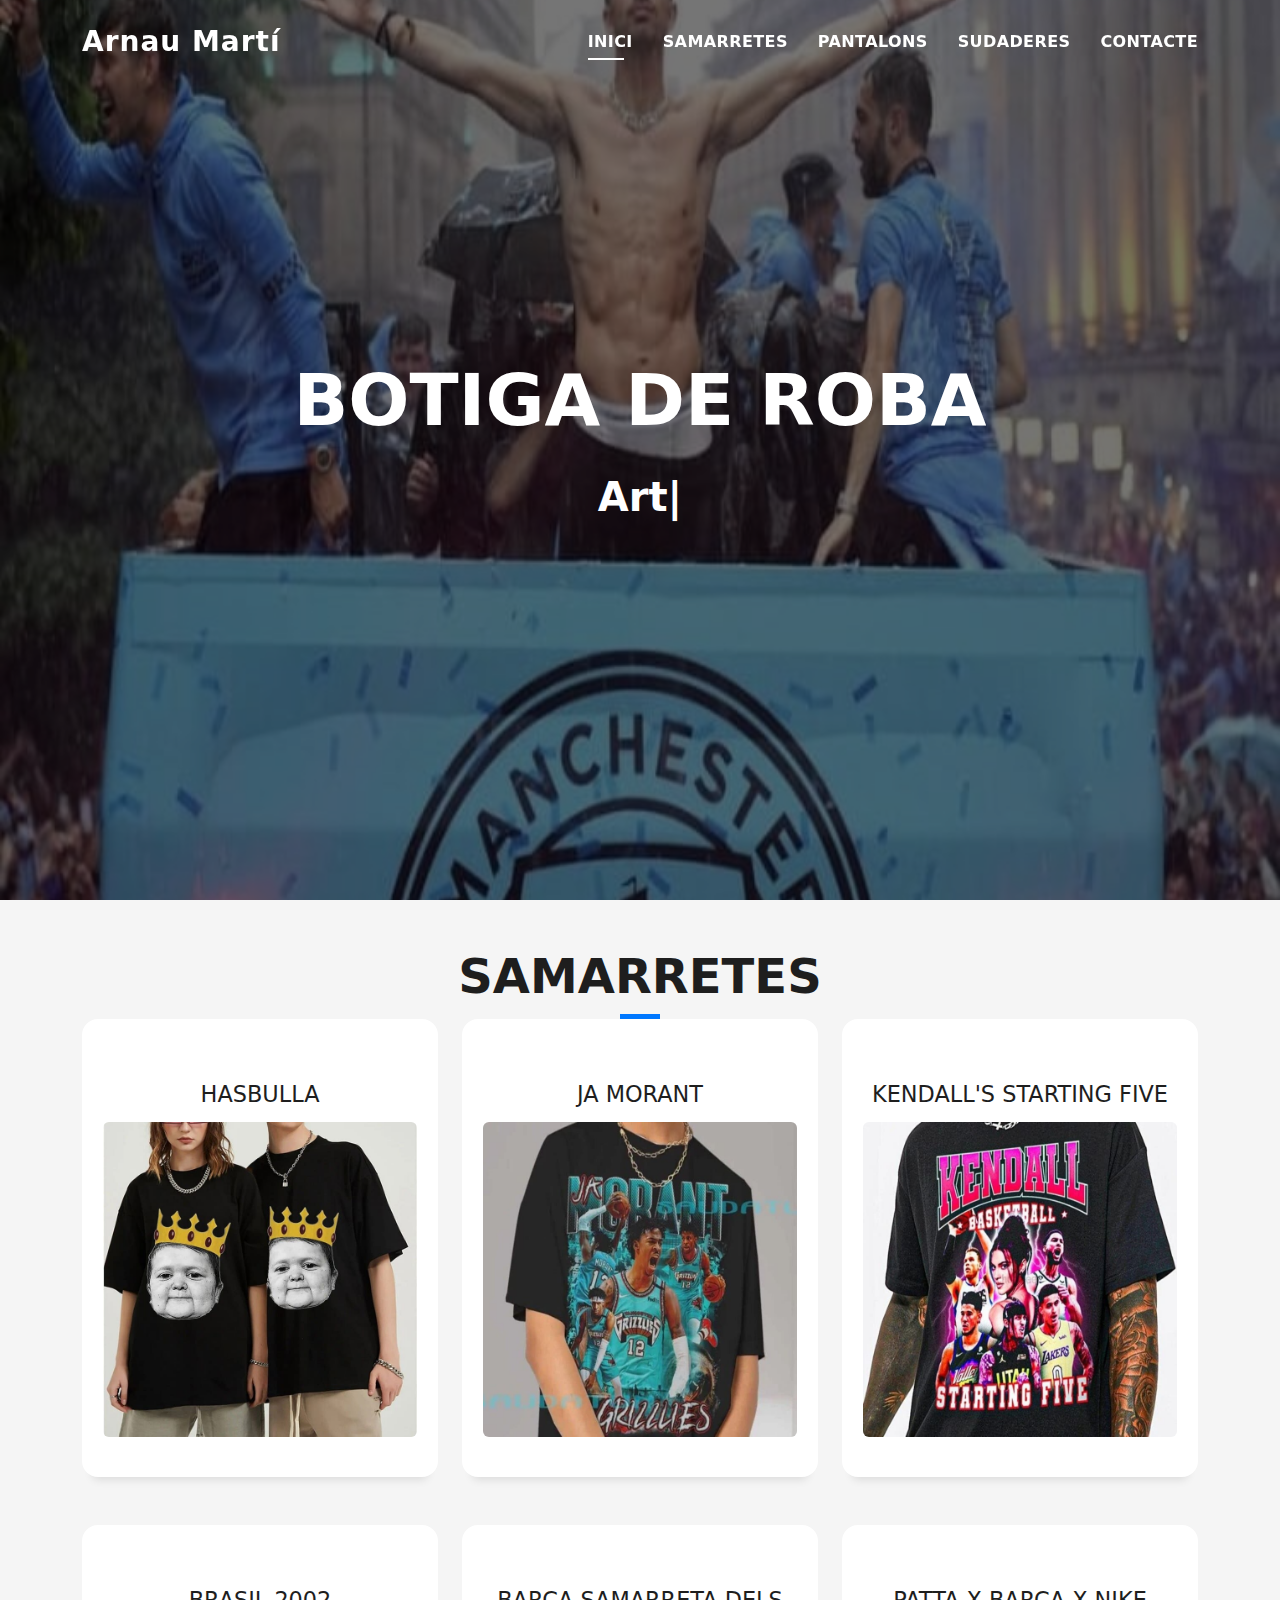
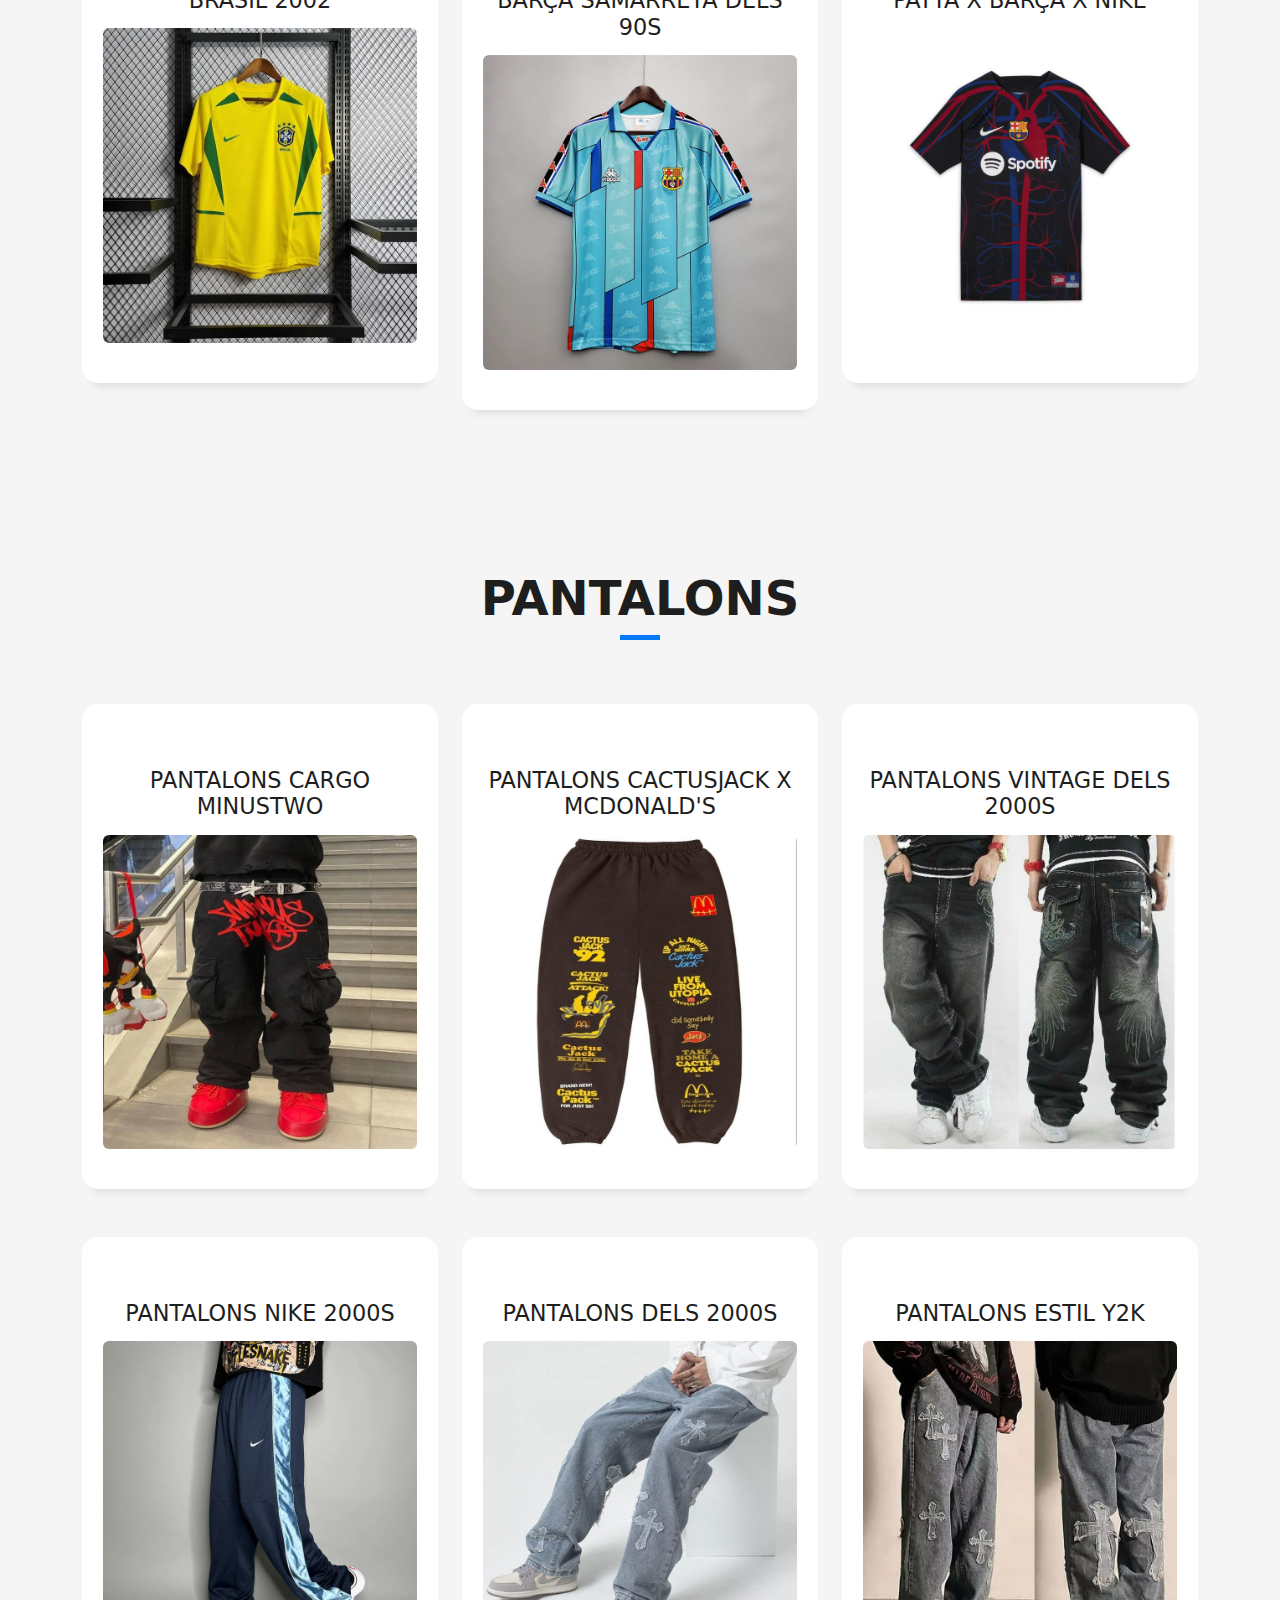
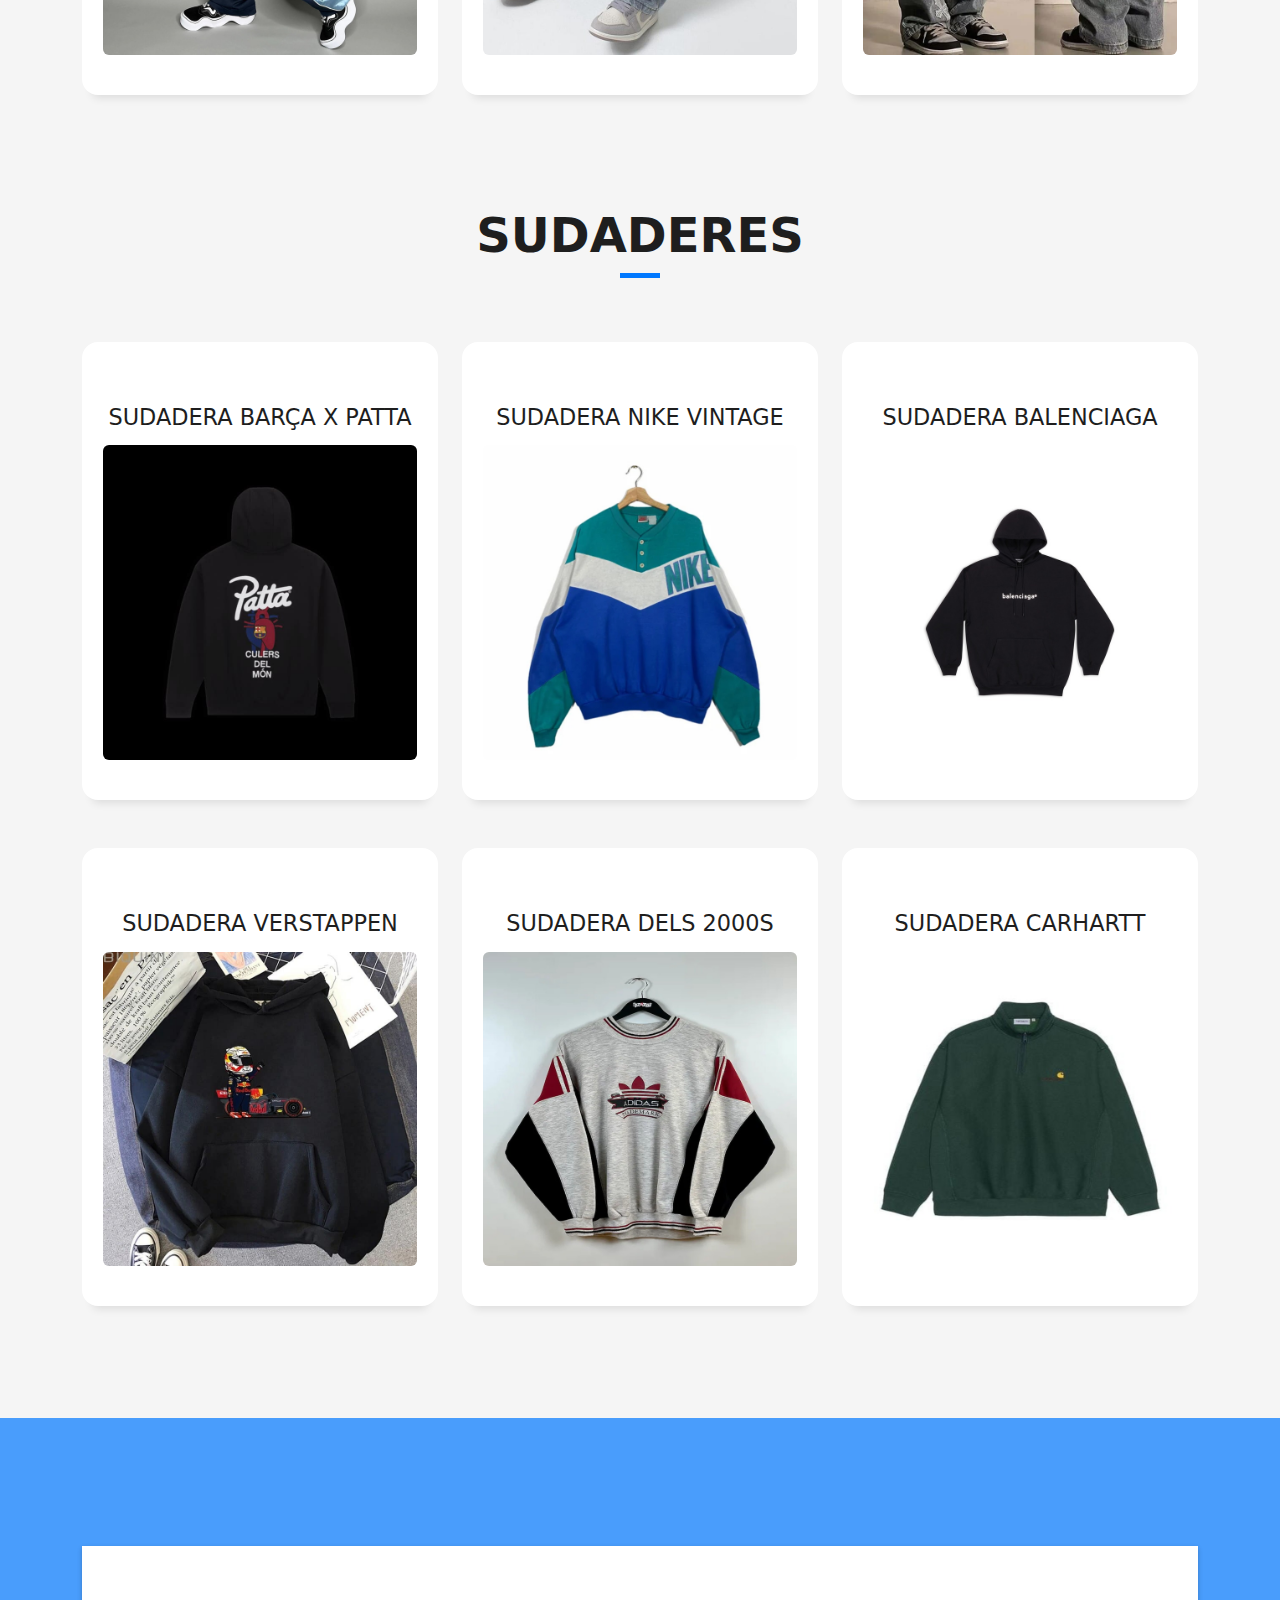
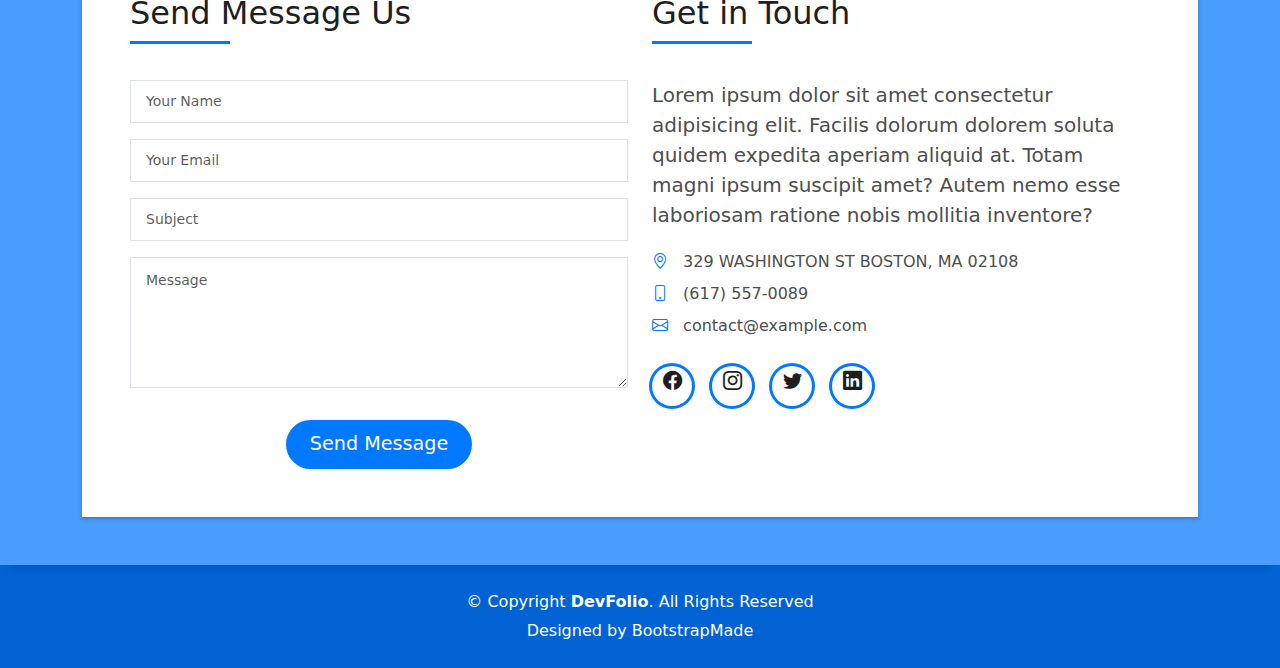
==== index.html @ 93b547cc "pujada_plantilla" ====
<!DOCTYPE html>
<html lang="ca">

<head>
  <meta charset="utf-8">
  <meta content="width=device-width, initial-scale=1.0" name="viewport">

  <title>DevFolio Bootstrap Portfolio Template - Index</title>
  <meta content="" name="description">
  <meta content="" name="keywords">

  <!-- Favicons -->
  <link href="assets/img/favicon.png" rel="icon">
  <link href="assets/img/apple-touch-icon.png" rel="apple-touch-icon">

  <!-- Vendor CSS Files -->
  <link href="assets/vendor/bootstrap/css/bootstrap.min.css" rel="stylesheet">
  <link href="assets/vendor/bootstrap-icons/bootstrap-icons.css" rel="stylesheet">
  <link href="assets/vendor/glightbox/css/glightbox.min.css" rel="stylesheet">
  <link href="assets/vendor/swiper/swiper-bundle.min.css" rel="stylesheet">

  <!-- Template Main CSS File -->
  <link href="assets/css/style.css" rel="stylesheet">

  <!-- =======================================================
  * Template Name: DevFolio
  * Updated: Sep 18 2023 with Bootstrap v5.3.2
  * Template URL: https://bootstrapmade.com/devfolio-bootstrap-portfolio-html-template/
  * Author: BootstrapMade.com
  * License: https://bootstrapmade.com/license/
  ======================================================== -->
</head>

<body>

  <!-- ======= Header ======= -->
  <header id="header" class="fixed-top">
    <div class="container d-flex align-items-center justify-content-between">

      <h1 class="logo"><a href="index.html">Arnau Martí</a></h1>
      <!-- Uncomment below if you prefer to use an image logo -->
      <!-- <a href="index.html" class="logo"><img src="assets/img/logo.png" alt="" class="img-fluid"></a>-->

      <nav id="navbar" class="navbar">
        <ul>
          <li><a class="nav-link scrollto active" href="#hero">Inici</a></li>
          <li><a class="nav-link scrollto" href="#about">Samarretes</a></li>
          <li><a class="nav-link scrollto" href="#services">Pantalons</a></li>
          <li><a class="nav-link scrollto " href="#work">Sudaderes</a></li>
          <!-- <li class="dropdown"><a href="#"><span>Drop Down</span> <i class="bi bi-chevron-down"></i></a>
            <ul>
              <li><a href="#">Drop Down 1</a></li>
              <li class="dropdown"><a href="#"><span>Deep Drop Down</span> <i class="bi bi-chevron-right"></i></a>
                <ul>
                  <li><a href="#">Deep Drop Down 1</a></li>
                  <li><a href="#">Deep Drop Down 2</a></li>
                  <li><a href="#">Deep Drop Down 3</a></li>
                  <li><a href="#">Deep Drop Down 4</a></li>
                  <li><a href="#">Deep Drop Down 5</a></li>
                </ul>
              </li>
              <li><a href="#">Drop Down 2</a></li>
              <li><a href="#">Drop Down 3</a></li>
              <li><a href="#">Drop Down 4</a></li>
            </ul>
          </li> -->
          <li><a class="nav-link scrollto" href="#contact">Contacte</a></li>
        </ul>
        <i class="bi bi-list mobile-nav-toggle"></i>
      </nav><!-- .navbar -->

    </div>
  </header><!-- End Header -->

  <!-- ======= Hero Section ======= -->
  <div id="hero" class="hero route bg-image" style="background-image: url(assets/img/grealish.jpg)">
    <div class="overlay-itro"></div>
    <div class="hero-content display-table">
      <div class="table-cell">
        <div class="container">
          <!--<p class="display-6 color-d">Hello, world!</p>-->
          <h1 class="hero-title mb-4">BOTIGA DE ROBA</h1>
          <p class="hero-subtitle"><span class="typed" data-typed-items="Art, Flow, Streetwear"></span></p>
          <!-- <p class="pt-3"><a class="btn btn-primary btn js-scroll px-4" href="#about" role="button">Learn More</a></p> -->
        </div>
      </div>
    </div>
  </div><!-- End Hero Section -->

  <main id="main">

    <!-- ======= About Section ======= -->
    <section id="about" class="services-mf pt-5 route">
      <div class="container">
        <div class="row">
          <div class="col-sm-12">
            <div class="title-box text-center">
              <h3 class="title-a">
                Samarretes
              </h3>
              <div class="line-mf"></div>
              <!-- <div class="about-img">
                        <img src="assets/img/grealish.jpg" class="img-fluid rounded b-shadow-a" alt="">
                      </div> -->
              <!-- </div>
                    <div class="col-sm-6 col-md-7">
                      <div class="about-info">
                        <p><span class="title-s">Name: </span> <span>Morgan Freeman</span></p>
                        <p><span class="title-s">Profile: </span> <span>full stack developer</span></p>
                        <p><span class="title-s">Email: </span> <span>contact@example.com</span></p>
                        <p><span class="title-s">Phone: </span> <span>(617) 557-0089</span></p>
                      </div>
                    </div>
                  </div> -->
              <!-- <div class="skill-mf">
                    <p class="title-s">Skill</p>
                    <span>HTML</span> <span class="pull-right">85%</span>
                    <div class="progress">
                      <div class="progress-bar" role="progressbar" style="width: 85%;" aria-valuenow="85"
                        aria-valuemin="0" aria-valuemax="100"></div>
                    </div>
                    <span>CSS3</span> <span class="pull-right">75%</span>
                    <div class="progress">
                      <div class="progress-bar" role="progressbar" style="width: 75%" aria-valuenow="75"
                        aria-valuemin="0" aria-valuemax="100"></div>
                    </div>
                    <span>PHP</span> <span class="pull-right">50%</span>
                    <div class="progress">
                      <div class="progress-bar" role="progressbar" style="width: 50%" aria-valuenow="50"
                        aria-valuemin="0" aria-valuemax="100"></div>
                    </div>
                    <span>JAVASCRIPT</span> <span class="pull-right">90%</span>
                    <div class="progress">
                      <div class="progress-bar" role="progressbar" style="width: 90%" aria-valuenow="90"
                        aria-valuemin="0" aria-valuemax="100"></div>
                    </div>
                  </div>
                </div> -->
              <div class="row">
                <div class="col-md-4">
                  <div class="service-box">
                    <div class="service-ico">
                    </div>
                    <div class="service-content">
                      <h2 class="s-title">Hasbulla</h2>
                      <img src="assets/img/hasbullaking.jpg" class="img-fluid rounded b-shadow-a" alt="">
                    </div>
                  </div>
                </div>


                <div class="col-md-4">
                  <div class="service-box">
                    <div class="service-ico">
                    </div>
                    <div class="service-content">
                      <h2 class="s-title">Ja Morant</h2>
                      <img src="assets/img/morantstreetwear.jpg" class="img-fluid rounded b-shadow-a" alt="">
                    </div>
                  </div>
                </div>

                <div class="col-md-4">
                  <div class="service-box">
                    <div class="service-ico">
                    </div>
                    <div class="service-content">
                      <h2 class="s-title">Kendall's Starting Five</h2>
                      <img src="assets/img/stratingfive.jpeg" class="img-fluid rounded b-shadow-a" alt="">
                    </div>
                  </div>
                </div>

                <div class="col-md-4">
                  <div class="service-box">
                    <div class="service-ico">
                    </div>
                    <div class="service-content">
                      <h2 class="s-title">Brasil 2002</h2>
                      <img src="assets/img/brasil.jpg" class="img-fluid rounded b-shadow-a" alt="">
                    </div>
                  </div>
                </div>

                <div class="col-md-4">
                  <div class="service-box">
                    <div class="service-ico">
                    </div>
                    <div class="service-content">
                      <h2 class="s-title">Barça samarreta dels 90s</h2>
                      <img src="assets/img/barça_visitant.jpg" class="img-fluid rounded b-shadow-a" alt="">
                    </div>
                  </div>
                </div>

                <div class="col-md-4">
                  <div class="service-box">
                    <div class="service-ico">
                    </div>
                    <div class="service-content">
                      <h2 class="s-title">Patta x Barça x Nike</h2>
                      <img src="assets/img/barça_x_patta.jpg" class="img-fluid rounded b-shadow-a" alt="">
                    </div>
                  </div>
                </div>

              </div>
            </div>
          </div>
        </div>
      </div>
    </section><!-- End About Section -->

    <!-- ======= Services Section ======= -->
    <section id="services" class="services-mf pt-5 route">
      <div class="container">
        <div class="row">
          <div class="col-sm-12">
            <div class="title-box text-center">
              <h3 class="title-a">
                Pantalons
              </h3>
              <div class="line-mf"></div>
            </div>
          </div>
        </div>
        <div class="row">
          <div class="col-md-4">
            <div class="service-box">
              <div class="service-ico">
              </div>
              <div class="service-content">
                <h2 class="s-title">Pantalons Cargo MinusTwo</h2>
                <img src="assets/img/minustwovermells.jpg" class="img-fluid rounded b-shadow-a" alt="">
              </div>
            </div>
          </div>
          <div class="col-md-4">
            <div class="service-box">
              <div class="service-ico">
              </div>
              <div class="service-content">
                <h2 class="s-title">Pantalons CactusJack x McDonald's</h2>
                <img src="assets/img/pantscactusjack.jpg" class="img-fluid rounded b-shadow-a" alt="">
              </div>
            </div>
          </div>
          <div class="col-md-4">
            <div class="service-box">
              <div class="service-ico">
              </div>
              <div class="service-content">
                <h2 class="s-title">Pantalons Vintage dels 2000s</h2>
                <img src="assets/img/eminem_pantalons.jpg" class="img-fluid rounded b-shadow-a" alt="">
              </div>
            </div>
          </div>
          <div class="col-md-4">
            <div class="service-box">
              <div class="service-ico">
              </div>
              <div class="service-content">
                <h2 class="s-title">Pantalons Nike 2000s</h2>
                <img src="assets/img/nike_vintage.jpg" class="img-fluid rounded b-shadow-a" alt="">
              </div>
            </div>
          </div>
          <div class="col-md-4">
            <div class="service-box">
              <div class="service-ico">
              </div>
              <div class="service-content">
                <h2 class="s-title">Pantalons dels 2000s</h2>
                <img src="assets/img/50centpants.jpg" class="img-fluid rounded b-shadow-a" alt="">
              </div>
            </div>
          </div>
          <div class="col-md-4">
            <div class="service-box">
              <div class="service-ico">
              </div>
              <div class="service-content">
                <h2 class="s-title">Pantalons estil y2k</h2>
                <img src="assets/img/PantalonesY2K.jpg" class="img-fluid rounded b-shadow-a" alt="">
              </div>
            </div>
          </div>
        </div>
      </div>
    </section><!-- End Services Section -->

    <!-- ======= Counter Section ======= -->
    <!-- <div class="section-counter paralax-mf bg-image" style="background-image: url(assets/img/counters-bg.jpg)">
      <div class="overlay-mf"></div>
      <div class="container position-relative">
        <div class="row">
          <div class="col-sm-3 col-lg-3">
            <div class="counter-box counter-box pt-4 pt-md-0">
              <div class="counter-ico">
                <span class="ico-circle"><i class="bi bi-check"></i></span>
              </div>
              <div class="counter-num">
                <p data-purecounter-start="0" data-purecounter-end="450" data-purecounter-duration="1"
                  class="counter purecounter"></p>
                <span class="counter-text">WORKS COMPLETED</span>
              </div>
            </div>
          </div>
          <div class="col-sm-3 col-lg-3">
            <div class="counter-box pt-4 pt-md-0">
              <div class="counter-ico">
                <span class="ico-circle"><i class="bi bi-journal-richtext"></i></span>
              </div>
              <div class="counter-num">
                <p data-purecounter-start="0" data-purecounter-end="25" data-purecounter-duration="1"
                  class="counter purecounter"></p>
                <span class="counter-text">YEARS OF EXPERIENCE</span>
              </div>
            </div>
          </div>
          <div class="col-sm-3 col-lg-3">
            <div class="counter-box pt-4 pt-md-0">
              <div class="counter-ico">
                <span class="ico-circle"><i class="bi bi-people"></i></span>
              </div>
              <div class="counter-num">
                <p data-purecounter-start="0" data-purecounter-end="550" data-purecounter-duration="1"
                  class="counter purecounter"></p>
                <span class="counter-text">TOTAL CLIENTS</span>
              </div>
            </div>
          </div>
          <div class="col-sm-3 col-lg-3">
            <div class="counter-box pt-4 pt-md-0">
              <div class="counter-ico">
                <span class="ico-circle"><i class="bi bi-award"></i></span>
              </div>
              <div class="counter-num">
                <p data-purecounter-start="0" data-purecounter-end="48" data-purecounter-duration="1"
                  class="counter purecounter"></p>
                <span class="counter-text">AWARD WON</span>
              </div>
            </div>
          </div>
        </div>
      </div>
    </div> End Counter Section -->

    <!-- ======= Portfolio Section ======= -->
    <section id="work" class="portfolio-mf sect-pt4 route">
      <div class="container">
        <div class="row">
          <div class="col-sm-12">
            <div class="title-box text-center">
              <h3 class="title-a">
                Sudaderes
              </h3>
              <div class="line-mf"></div>
            </div>
          </div>
        </div>
        <div class="row">
          <div class="col-md-4">
            <div class="service-box">
              <div class="service-ico">
              </div>
              <div class="service-content">
                <h2 class="s-title">Sudadera Barça x Patta</h2>
                <img src="assets/img/barça_Xpatta.jpg" class="img-fluid rounded b-shadow-a" alt="">
              </div>
            </div>
          </div>
          <div class="col-md-4">
            <div class="service-box">
              <div class="service-ico">
              </div>
              <div class="service-content">
                <h2 class="s-title">Sudadera Nike Vintage</h2>
                <img src="assets/img/sudaera_nike_vintage.jpg" class="img-fluid rounded b-shadow-a" alt="">
              </div>
            </div>
          </div>
          <div class="col-md-4">
            <div class="service-box">
              <div class="service-ico">
              </div>
              <div class="service-content">
                <h2 class="s-title">Sudadera Balenciaga</h2>
                <img src="assets/img/sudadera_balenciaga.jpg.jpg" class="img-fluid rounded b-shadow-a" alt="">
              </div>
            </div>
          </div>
          <div class="col-md-4">
            <div class="service-box">
              <div class="service-ico">
              </div>
              <div class="service-content">
                <h2 class="s-title">Sudadera Verstappen</h2>
                <img src="assets/img/Sudadera_Verstappen.jpg" class="img-fluid rounded b-shadow-a" alt="">
              </div>
            </div>
          </div>
          <div class="col-md-4">
            <div class="service-box">
              <div class="service-ico">
              </div>
              <div class="service-content">
                <h2 class="s-title">Sudadera dels 2000s</h2>
                <img src="assets/img/sudaera_vintage.jpg" class="img-fluid rounded b-shadow-a" alt="">
              </div>
            </div>
          </div>
          <div class="col-md-4">
            <div class="service-box">
              <div class="service-ico">
              </div>
              <div class="service-content">
                <h2 class="s-title">Sudadera Carhartt</h2>
                <img src="assets/img/sudadera_carhartt.jpg" class="img-fluid rounded b-shadow-a" alt="">
              </div>
            </div>
          </div>
        </div>
      </div>
    </section><!-- End Portfolio Section -->

    <!-- ======= Testimonials Section ======= -->
    <!-- <div class="testimonials paralax-mf bg-image" style="background-image: url(assets/img/grealish.jpg)">
      <div class="overlay-mf"></div>
      <div class="container">
        <div class="row">
          <div class="col-md-12">
            <div class="testimonials-slider swiper" data-aos="fade-up" data-aos-delay="100">
              <div class="swiper-wrapper">

                <div class="swiper-slide">
                  <div class="testimonial-box">
                    <div class="author-test">
                      <img src="assets/img/testimonial-2.jpg" alt="" class="rounded-circle b-shadow-a">
                      <span class="author">Xavi Alonso</span>
                    </div>
                    <div class="content-test">
                      <p class="description lead">
                        Curabitur arcu erat, accumsan id imperdiet et, porttitor at sem. Lorem ipsum dolor sit amet,
                        consectetur adipiscing elit.
                      </p>
                    </div>
                  </div>
                </div> End testimonial item -->

                <!-- <div class="swiper-slide">
                  <div class="testimonial-box">
                    <div class="author-test">
                      <img src="assets/img/testimonial-4.jpg" alt="" class="rounded-circle b-shadow-a">
                      <span class="author">Marta Socrate</span>
                    </div>
                    <div class="content-test">
                      <p class="description lead">
                        Curabitur arcu erat, accumsan id imperdiet et, porttitor at sem. Lorem ipsum dolor sit amet,
                        consectetur adipiscing elit.
                      </p>
                    </div>
                  </div>
                </div> --> <!-- End testimonial item -->
<!--               </div>
              <div class="swiper-pagination"></div>
            </div> -->

            <!-- <div id="testimonial-mf" class="owl-carousel owl-theme">
          
        </div> -->
          <!-- </div>
        </div>
      </div>
    </div> -->  <!-- End Testimonials Section -->

    <!-- ======= Blog Section ======= -->
    <!-- <section id="blog" class="blog-mf sect-pt4 route">
      <div class="container">
        <div class="row">
          <div class="col-sm-12">
            <div class="title-box text-center">
              <h3 class="title-a">
                Blog
              </h3>
              <p class="subtitle-a">
                Lorem ipsum, dolor sit amet consectetur adipisicing elit.
              </p>
              <div class="line-mf"></div>
            </div>
          </div>
        </div>
        <div class="row">
          <div class="col-md-4">
            <div class="card card-blog">
              <div class="card-img">
                <a href="blog-single.html"><img src="assets/img/post-1.jpg" alt="" class="img-fluid"></a>
              </div>
              <div class="card-body">
                <div class="card-category-box">
                  <div class="card-category">
                    <h6 class="category">Travel</h6>
                  </div>
                </div>
                <h3 class="card-title"><a href="blog-single.html">See more ideas about Travel</a></h3>
                <p class="card-description">
                  Proin eget tortor risus. Pellentesque in ipsum id orci porta dapibus. Praesent sapien massa, convallis
                  a pellentesque nec,
                  egestas non nisi.
                </p>
              </div>
              <div class="card-footer">
                <div class="post-author">
                  <a href="#">
                    <img src="assets/img/testimonial-2.jpg" alt="" class="avatar rounded-circle">
                    <span class="author">Morgan Freeman</span>
                  </a>
                </div>
                <div class="post-date">
                  <span class="bi bi-clock"></span> 10 min
                </div>
              </div>
            </div>
          </div>
          <div class="col-md-4">
            <div class="card card-blog">
              <div class="card-img">
                <a href="blog-single.html"><img src="assets/img/post-2.jpg" alt="" class="img-fluid"></a>
              </div>
              <div class="card-body">
                <div class="card-category-box">
                  <div class="card-category">
                    <h6 class="category">Web Design</h6>
                  </div>
                </div>
                <h3 class="card-title"><a href="blog-single.html">See more ideas about Travel</a></h3>
                <p class="card-description">
                  Proin eget tortor risus. Pellentesque in ipsum id orci porta dapibus. Praesent sapien massa, convallis
                  a pellentesque nec,
                  egestas non nisi.
                </p>
              </div>
              <div class="card-footer">
                <div class="post-author">
                  <a href="#">
                    <img src="assets/img/testimonial-2.jpg" alt="" class="avatar rounded-circle">
                    <span class="author">Morgan Freeman</span>
                  </a>
                </div>
                <div class="post-date">
                  <span class="bi bi-clock"></span> 10 min
                </div>
              </div>
            </div>
          </div>
          <div class="col-md-4">
            <div class="card card-blog">
              <div class="card-img">
                <a href="blog-single.html"><img src="assets/img/post-3.jpg" alt="" class="img-fluid"></a>
              </div>
              <div class="card-body">
                <div class="card-category-box">
                  <div class="card-category">
                    <h6 class="category">Web Design</h6>
                  </div>
                </div>
                <h3 class="card-title"><a href="blog-single.html">See more ideas about Travel</a></h3>
                <p class="card-description">
                  Proin eget tortor risus. Pellentesque in ipsum id orci porta dapibus. Praesent sapien massa, convallis
                  a pellentesque nec,
                  egestas non nisi.
                </p>
              </div>
              <div class="card-footer">
                <div class="post-author">
                  <a href="#">
                    <img src="assets/img/testimonial-2.jpg" alt="" class="avatar rounded-circle">
                    <span class="author">Morgan Freeman</span>
                  </a>
                </div>
                <div class="post-date">
                  <span class="bi bi-clock"></span> 10 min
                </div>
              </div>
            </div>
          </div>
        </div>
      </div>
    </section> --> <!-- End Blog Section -->

    <!-- ======= Contact Section ======= -->
    <section id="contact" class="paralax-mf footer-paralax bg-image sect-mt4 route"
      style="background-image: url(assets/img/overlay-bg.jpg)">
      <div class="overlay-mf"></div>
      <div class="container">
        <div class="row">
          <div class="col-sm-12">
            <div class="contact-mf">
              <div id="contact" class="box-shadow-full">
                <div class="row">
                  <div class="col-md-6">
                    <div class="title-box-2">
                      <h5 class="title-left">
                        Send Message Us
                      </h5>
                    </div>
                    <div>
                      <form action="forms/contact.php" method="post" role="form" class="php-email-form">
                        <div class="row">
                          <div class="col-md-12 mb-3">
                            <div class="form-group">
                              <input type="text" name="name" class="form-control" id="name" placeholder="Your Name"
                                required>
                            </div>
                          </div>
                          <div class="col-md-12 mb-3">
                            <div class="form-group">
                              <input type="email" class="form-control" name="email" id="email" placeholder="Your Email"
                                required>
                            </div>
                          </div>
                          <div class="col-md-12 mb-3">
                            <div class="form-group">
                              <input type="text" class="form-control" name="subject" id="subject" placeholder="Subject"
                                required>
                            </div>
                          </div>
                          <div class="col-md-12">
                            <div class="form-group">
                              <textarea class="form-control" name="message" rows="5" placeholder="Message"
                                required></textarea>
                            </div>
                          </div>
                          <div class="col-md-12 text-center my-3">
                            <div class="loading">Loading</div>
                            <div class="error-message"></div>
                            <div class="sent-message">Your message has been sent. Thank you!</div>
                          </div>
                          <div class="col-md-12 text-center">
                            <button type="submit" class="button button-a button-big button-rouded">Send Message</button>
                          </div>
                        </div>
                      </form>
                    </div>
                  </div>
                  <div class="col-md-6">
                    <div class="title-box-2 pt-4 pt-md-0">
                      <h5 class="title-left">
                        Get in Touch
                      </h5>
                    </div>
                    <div class="more-info">
                      <p class="lead">
                        Lorem ipsum dolor sit amet consectetur adipisicing elit. Facilis dolorum dolorem soluta quidem
                        expedita aperiam aliquid at.
                        Totam magni ipsum suscipit amet? Autem nemo esse laboriosam ratione nobis
                        mollitia inventore?
                      </p>
                      <ul class="list-ico">
                        <li><span class="bi bi-geo-alt"></span> 329 WASHINGTON ST BOSTON, MA 02108</li>
                        <li><span class="bi bi-phone"></span> (617) 557-0089</li>
                        <li><span class="bi bi-envelope"></span> contact@example.com</li>
                      </ul>
                    </div>
                    <div class="socials">
                      <ul>
                        <li><a href=""><span class="ico-circle"><i class="bi bi-facebook"></i></span></a></li>
                        <li><a href=""><span class="ico-circle"><i class="bi bi-instagram"></i></span></a></li>
                        <li><a href=""><span class="ico-circle"><i class="bi bi-twitter"></i></span></a></li>
                        <li><a href=""><span class="ico-circle"><i class="bi bi-linkedin"></i></span></a></li>
                      </ul>
                    </div>
                  </div>
                </div>
              </div>
            </div>
          </div>
        </div>
      </div>
    </section><!-- End Contact Section -->

  </main><!-- End #main -->

  <!-- ======= Footer ======= -->
  <footer>
    <div class="container">
      <div class="row">
        <div class="col-sm-12">
          <div class="copyright-box">
            <p class="copyright">&copy; Copyright <strong>DevFolio</strong>. All Rights Reserved</p>
            <div class="credits">
              <!--
              All the links in the footer should remain intact.
              You can delete the links only if you purchased the pro version.
              Licensing information: https://bootstrapmade.com/license/
              Purchase the pro version with working PHP/AJAX contact form: https://bootstrapmade.com/buy/?theme=DevFolio
            -->
              Designed by <a href="https://bootstrapmade.com/">BootstrapMade</a>
            </div>
          </div>
        </div>
      </div>
    </div>
  </footer><!-- End  Footer -->

  <div id="preloader"></div>
  <a href="#" class="back-to-top d-flex align-items-center justify-content-center"><i
      class="bi bi-arrow-up-short"></i></a>

  <!-- Vendor JS Files -->
  <script src="assets/vendor/purecounter/purecounter_vanilla.js"></script>
  <script src="assets/vendor/bootstrap/js/bootstrap.bundle.min.js"></script>
  <script src="assets/vendor/glightbox/js/glightbox.min.js"></script>
  <script src="assets/vendor/swiper/swiper-bundle.min.js"></script>
  <script src="assets/vendor/typed.js/typed.umd.js"></script>
  <script src="assets/vendor/php-email-form/validate.js"></script>

  <!-- Template Main JS File -->
  <script src="assets/js/main.js"></script>

</body>

</html>
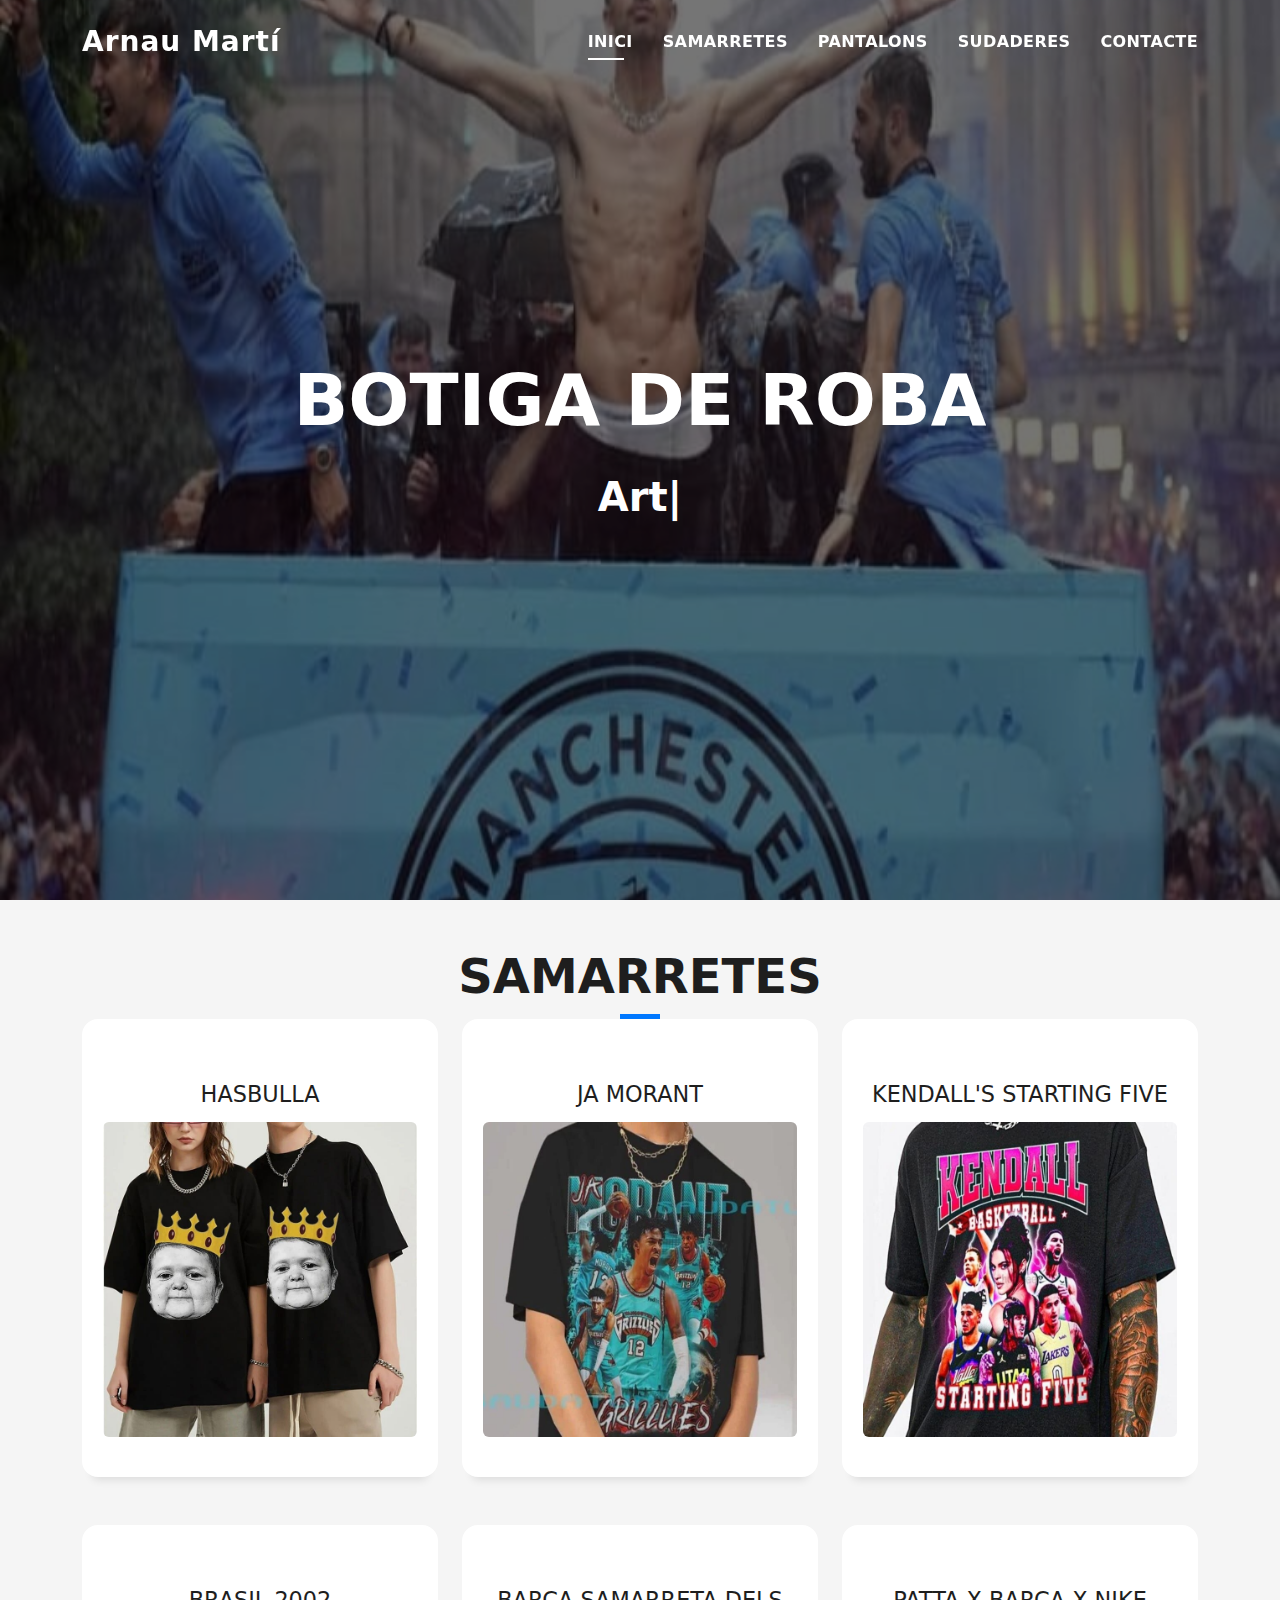
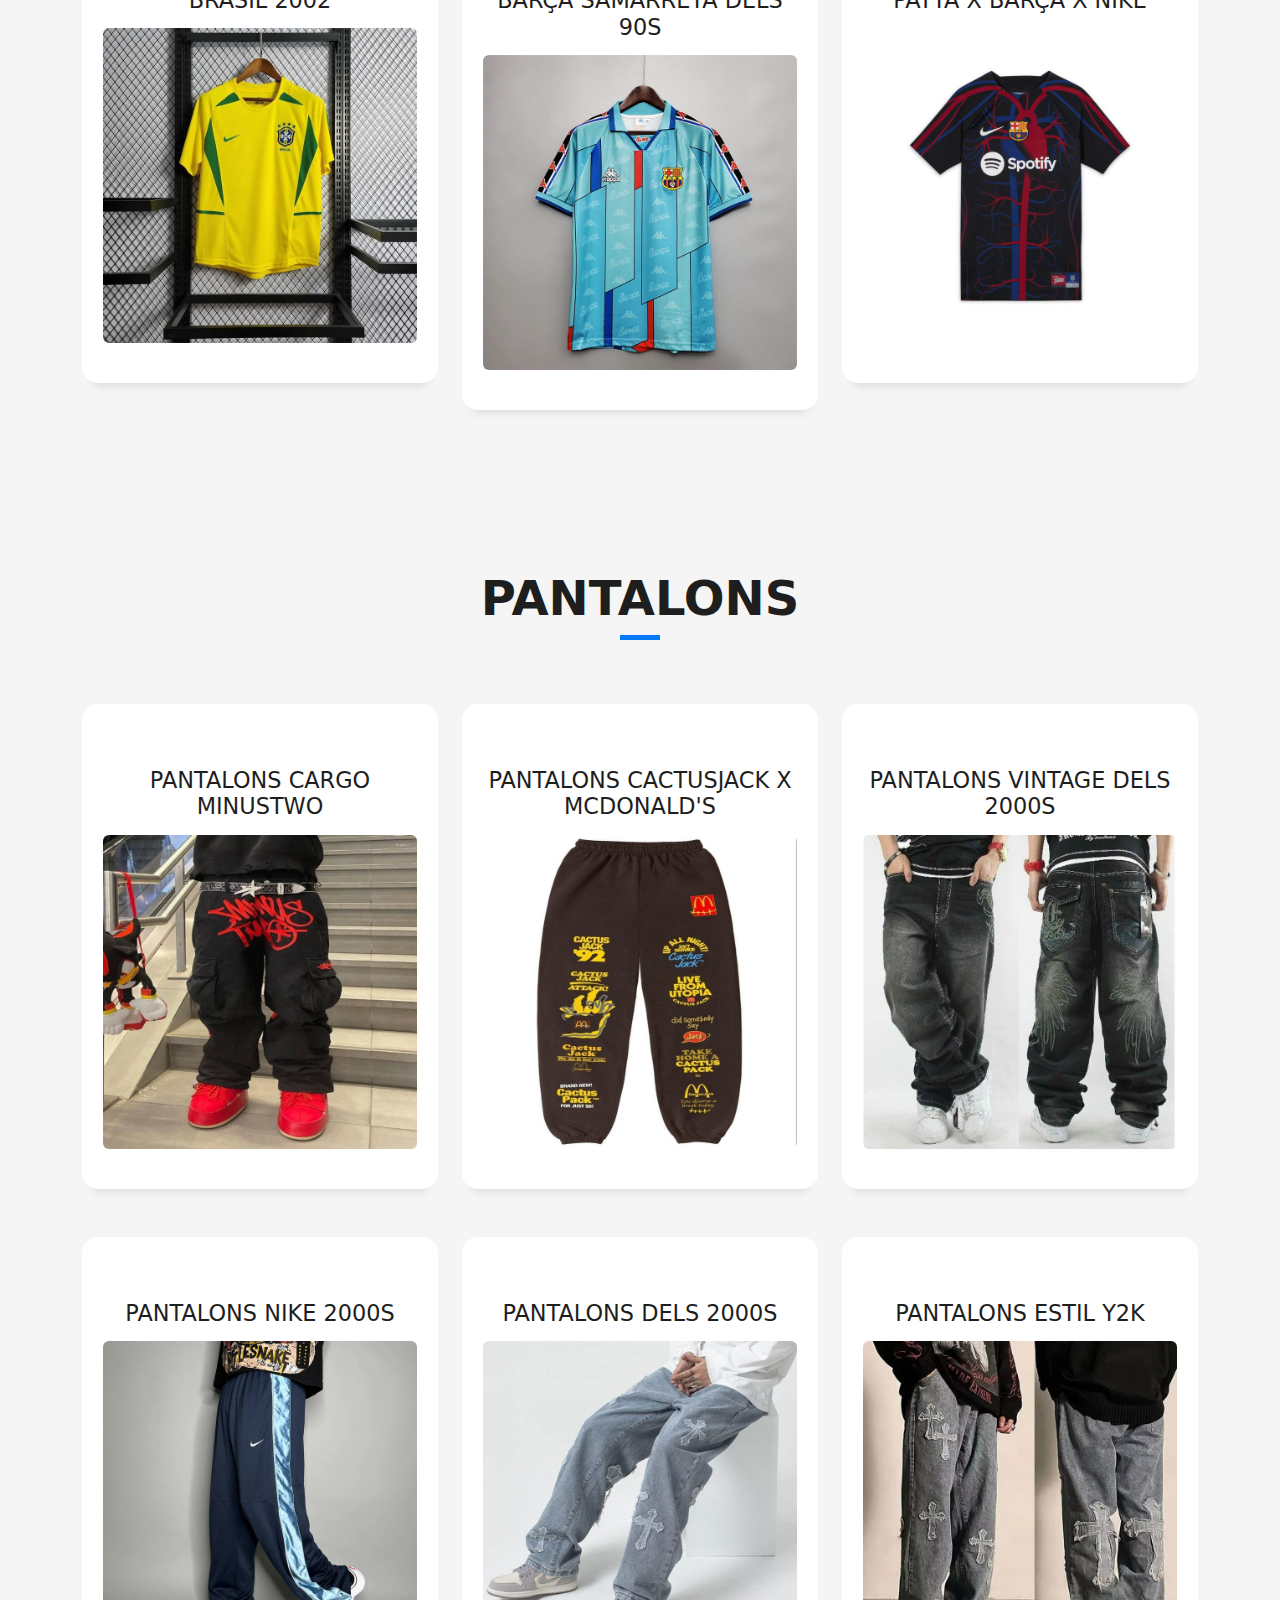
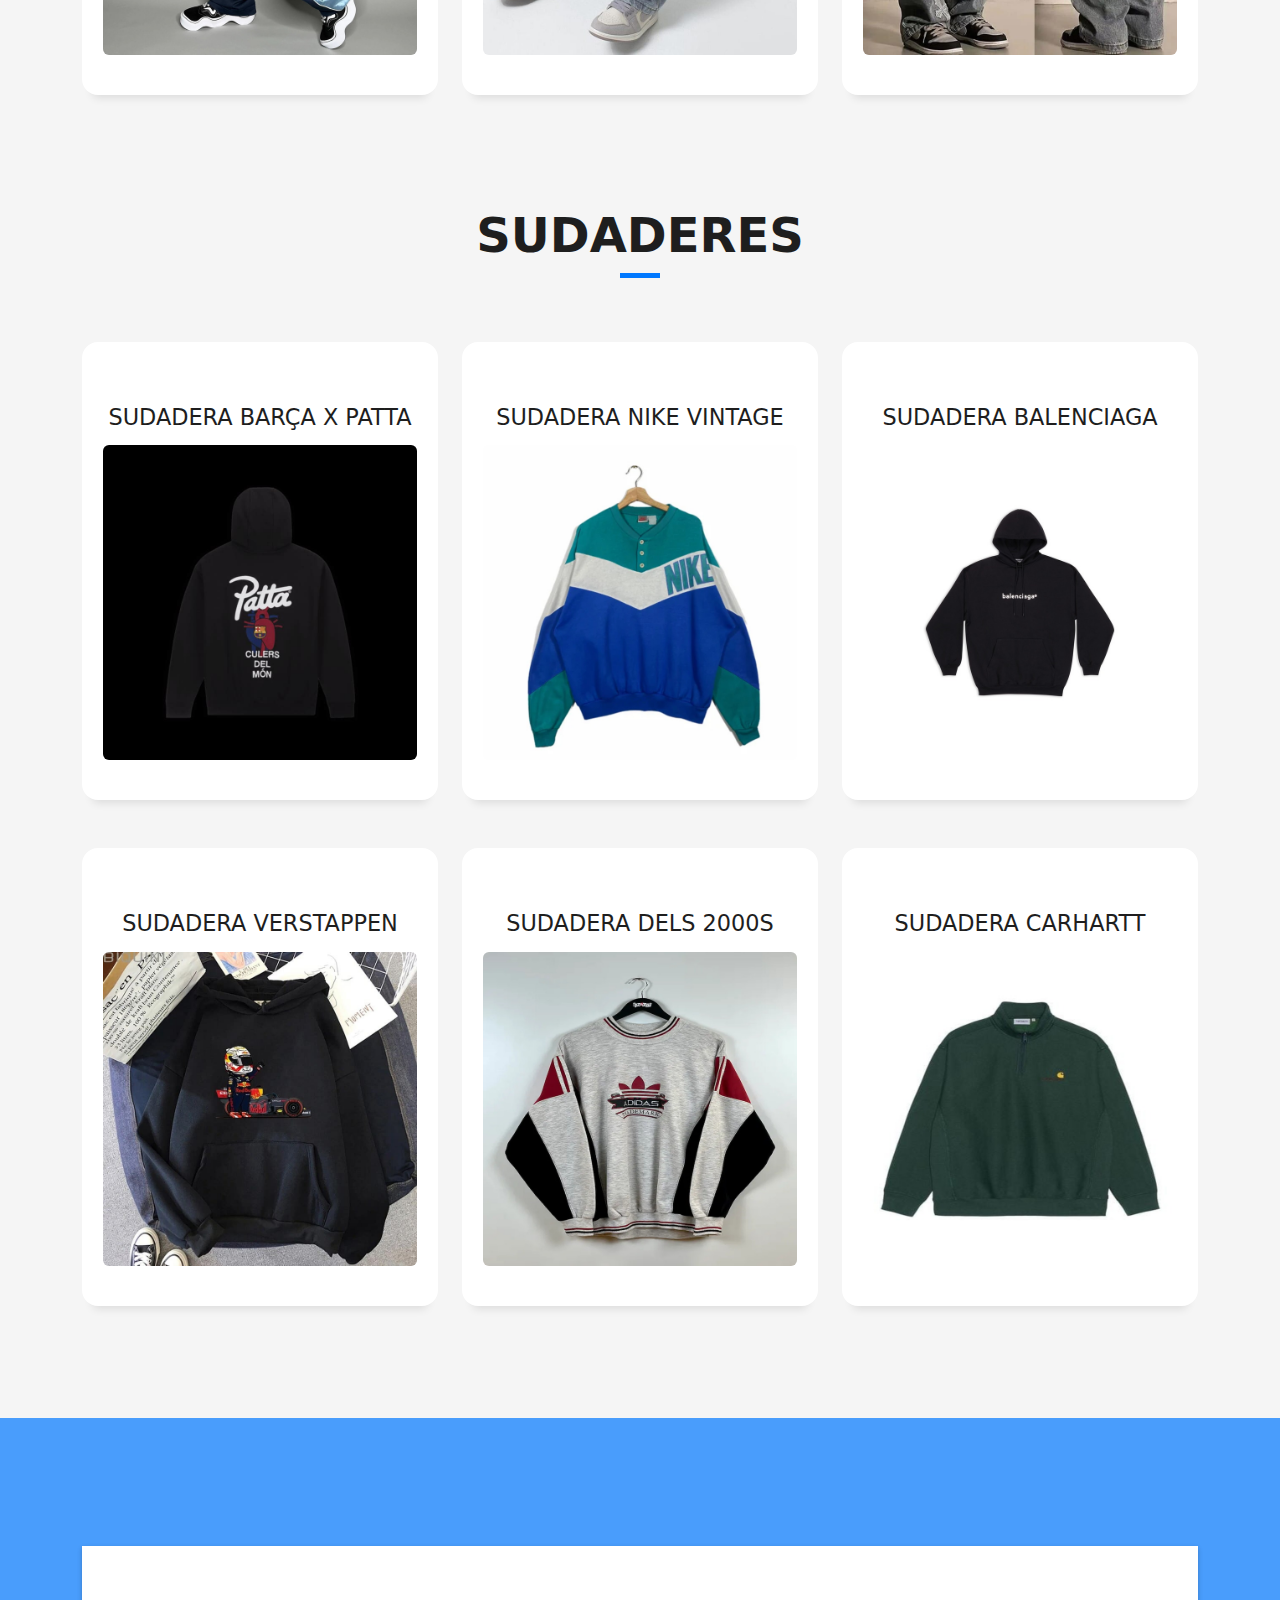
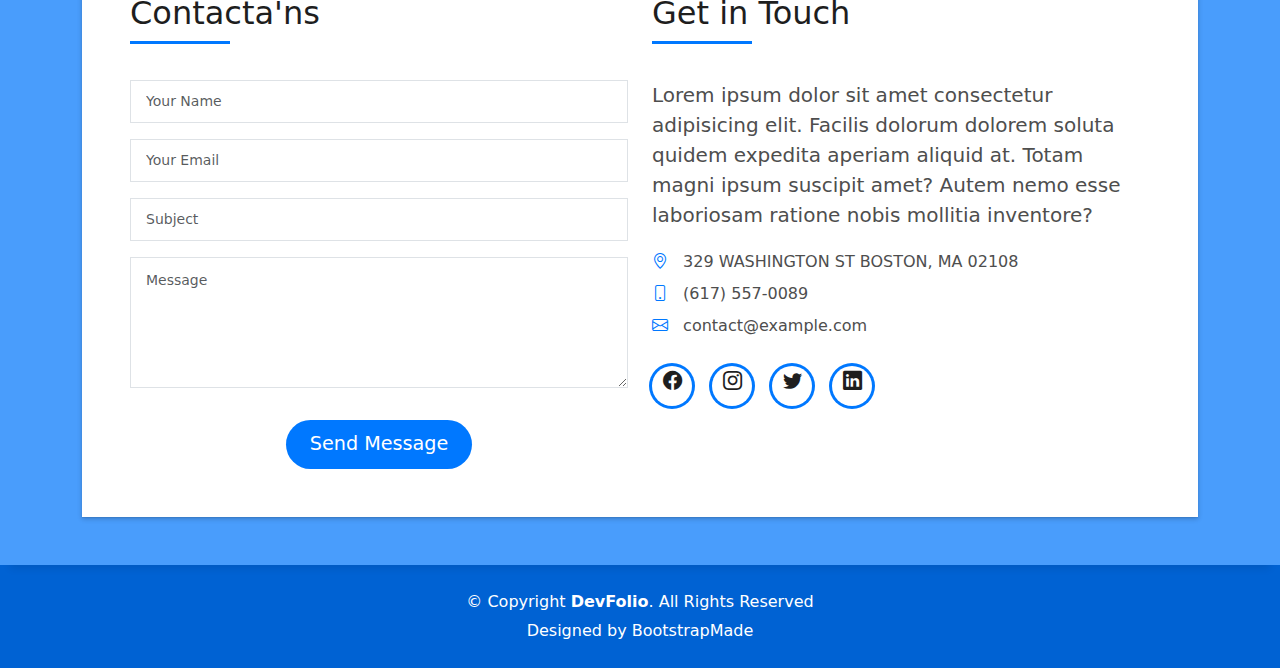
==== commit 12ec5895: "pujada1" ====
--- a/index.html
+++ b/index.html
@@ -601,7 +601,7 @@
                   <div class="col-md-6">
                     <div class="title-box-2">
                       <h5 class="title-left">
-                        Send Message Us
+                        Contacta'ns
                       </h5>
                     </div>
                     <div>
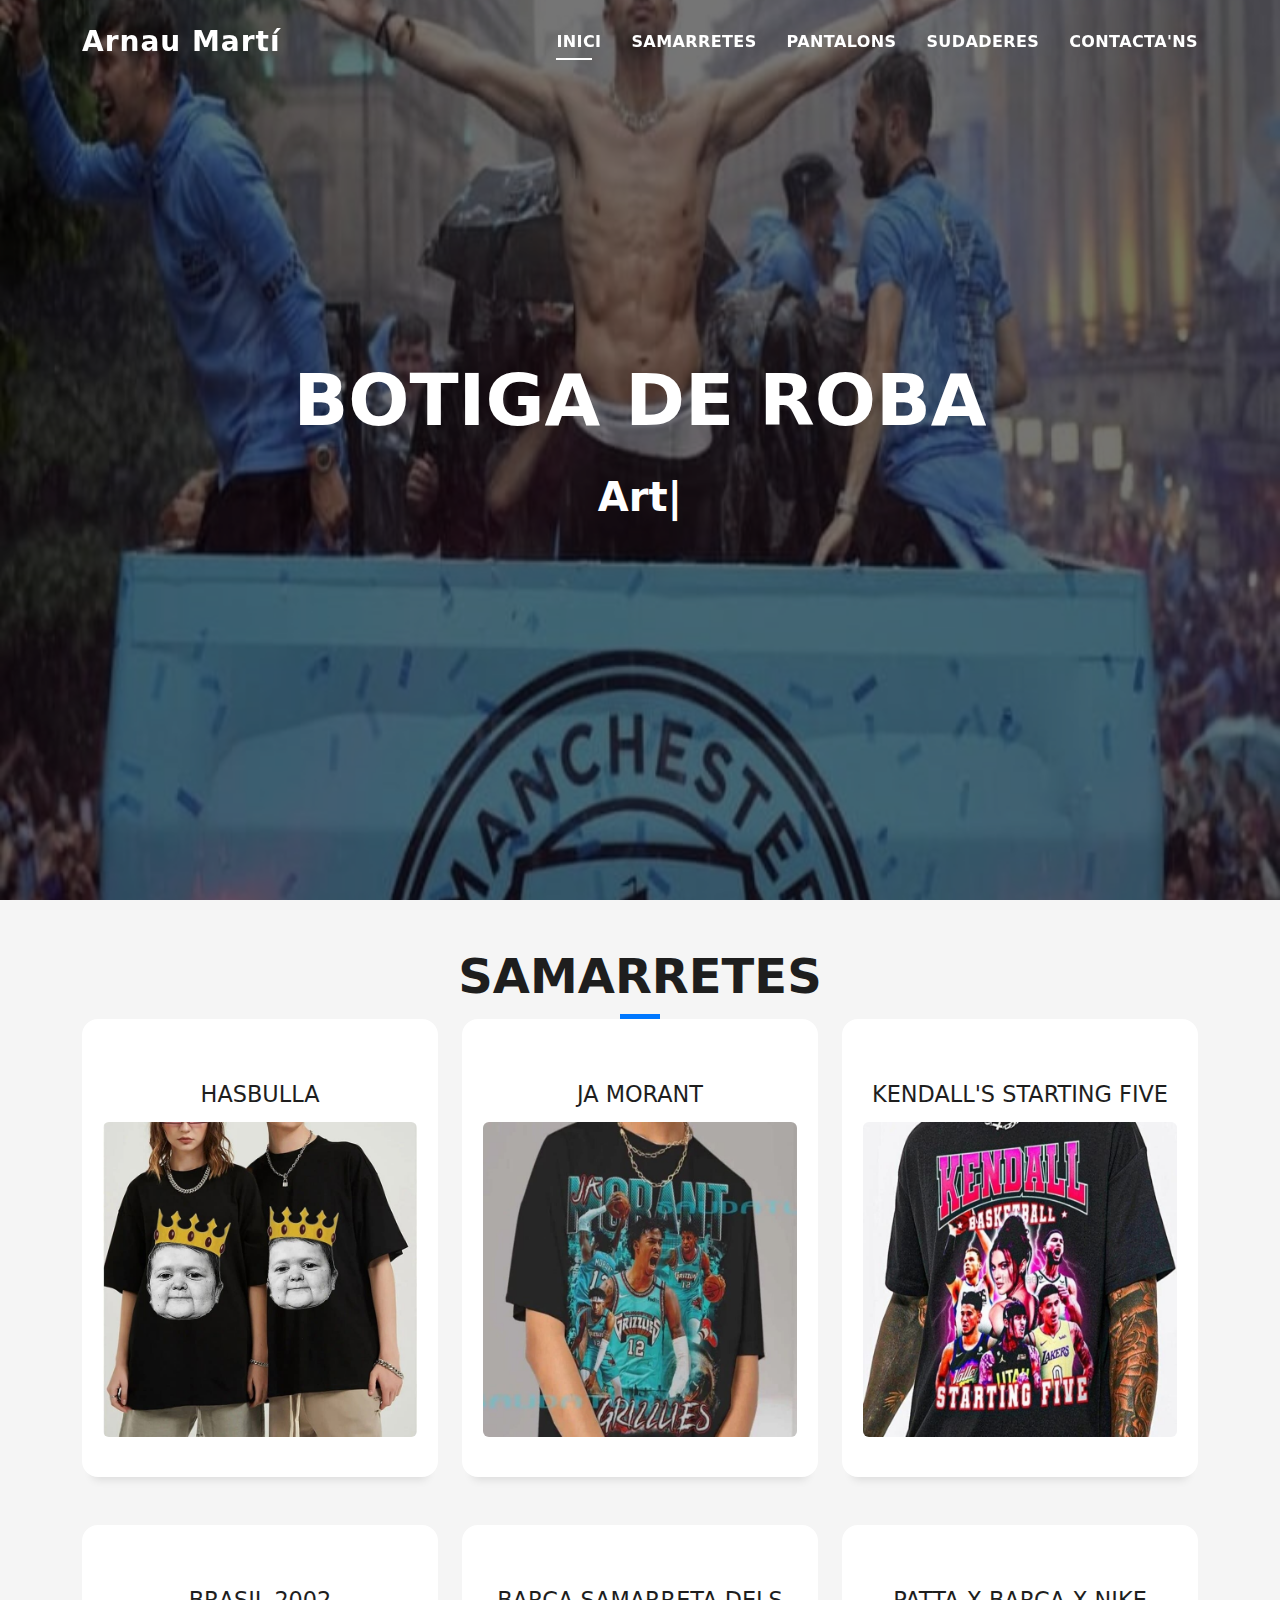
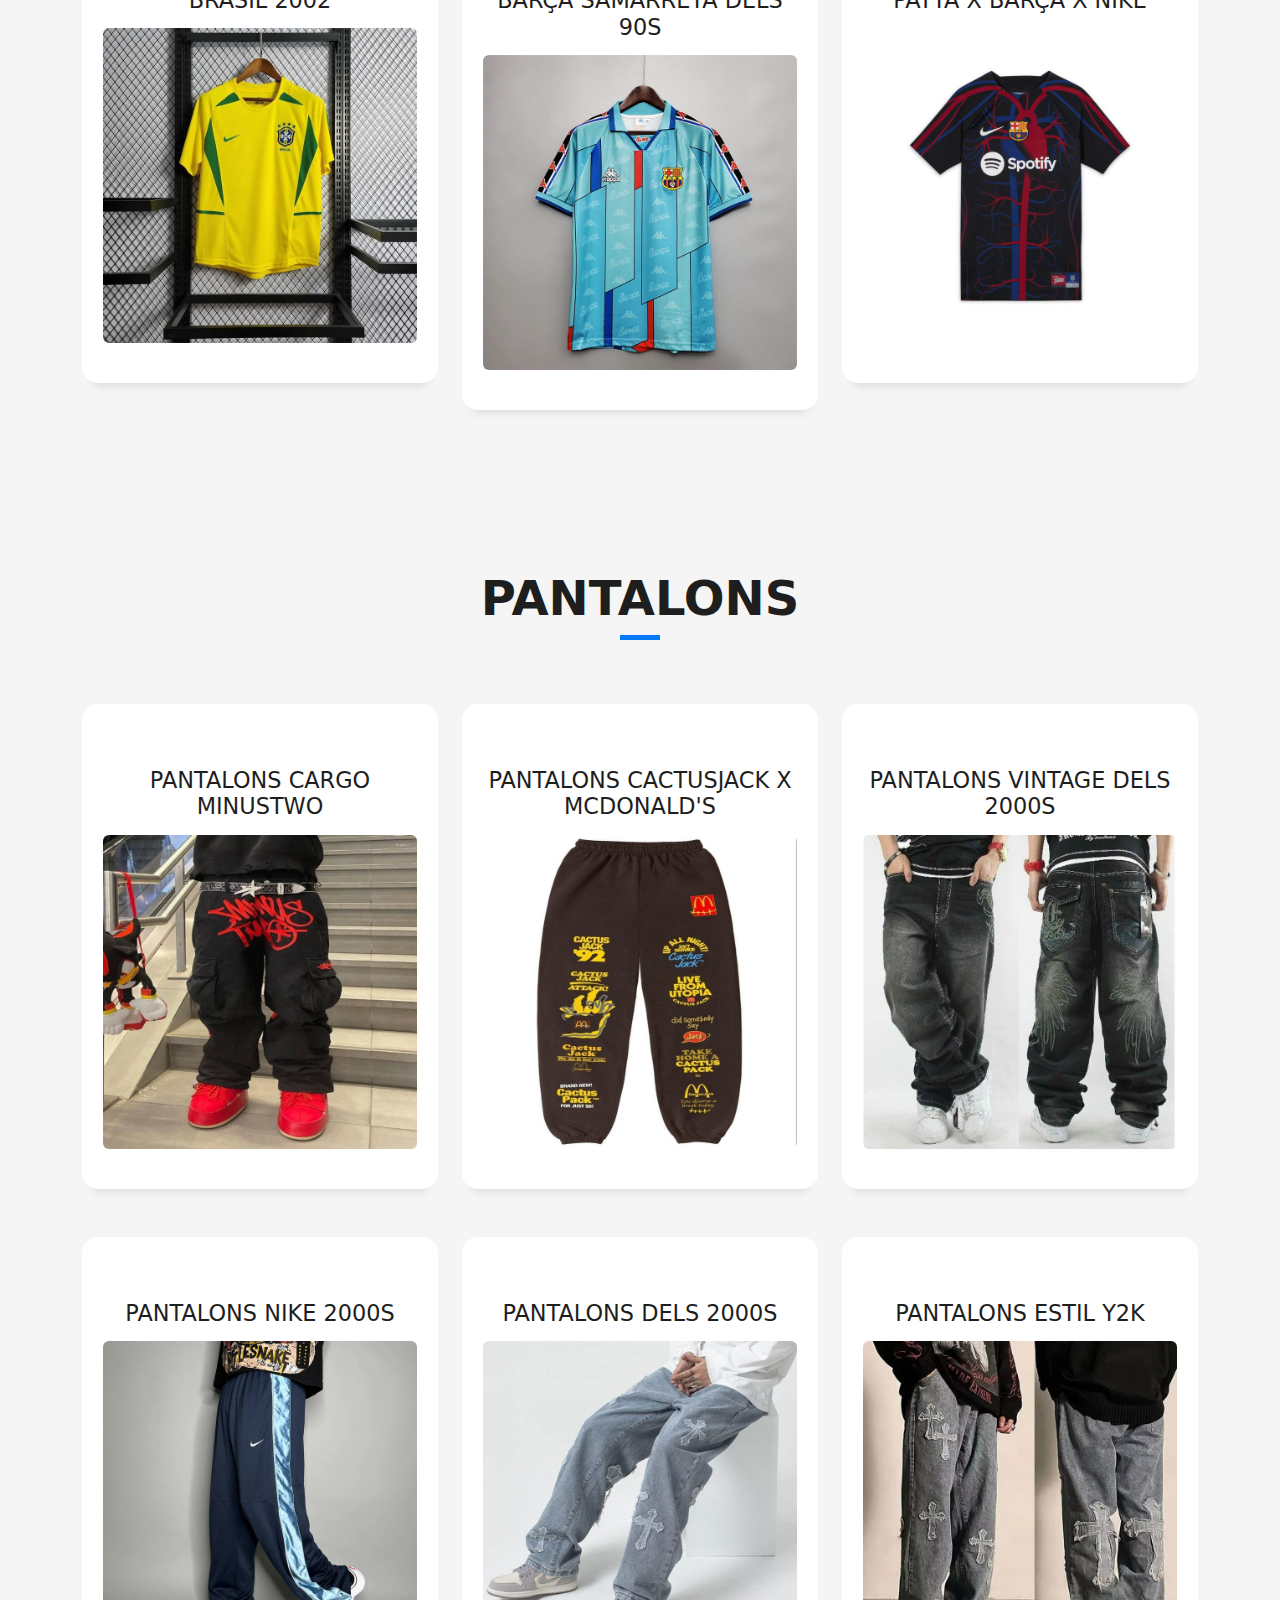
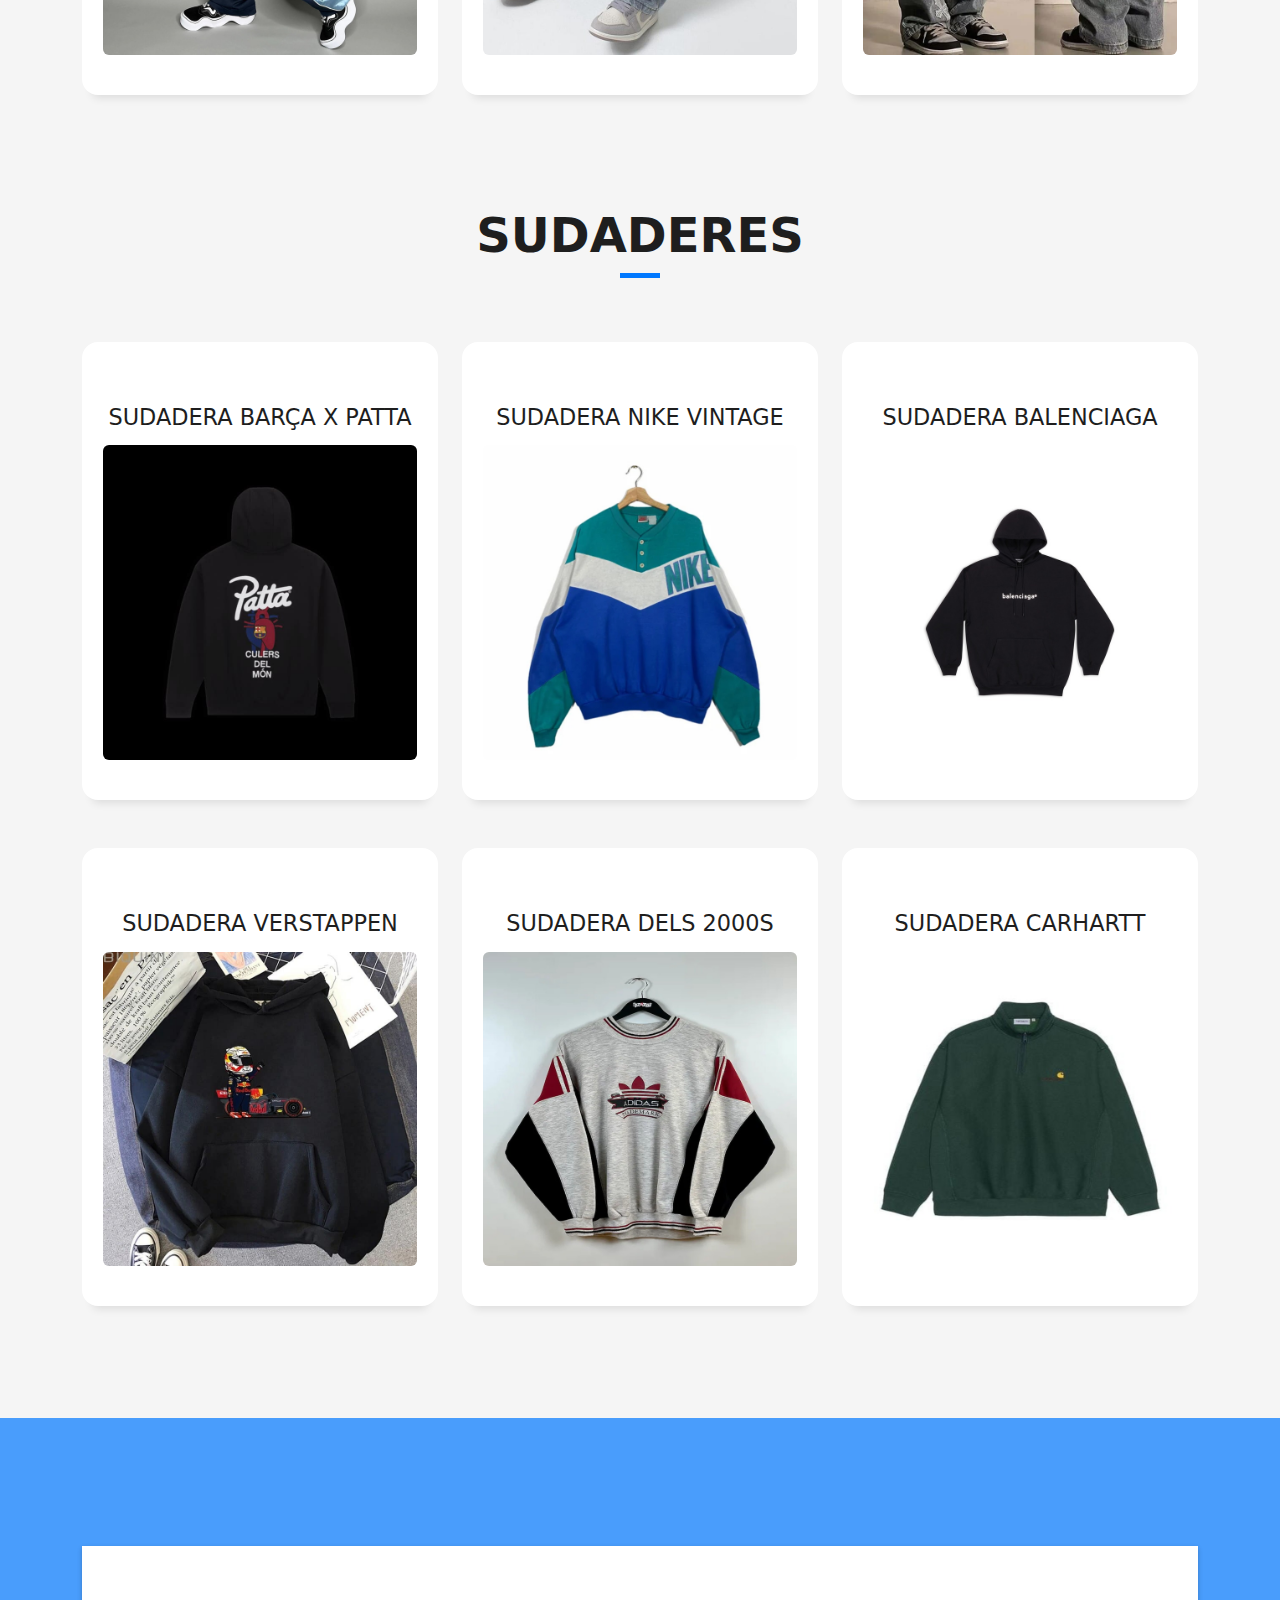
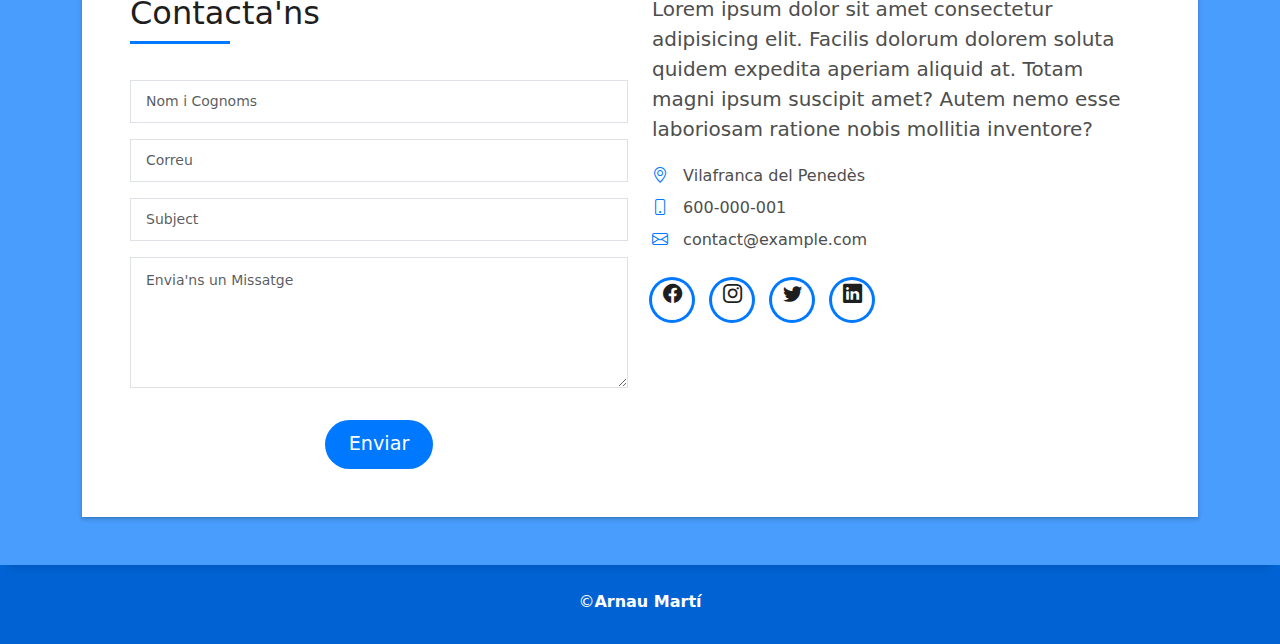
==== commit 6d6f2e85: "pujada_plantilla" ====
--- a/index.html
+++ b/index.html
@@ -64,7 +64,7 @@
               <li><a href="#">Drop Down 4</a></li>
             </ul>
           </li> -->
-          <li><a class="nav-link scrollto" href="#contact">Contacte</a></li>
+          <li><a class="nav-link scrollto" href="#contact">Contacta'ns</a></li>
         </ul>
         <i class="bi bi-list mobile-nav-toggle"></i>
       </nav><!-- .navbar -->
@@ -609,13 +609,13 @@
                         <div class="row">
                           <div class="col-md-12 mb-3">
                             <div class="form-group">
-                              <input type="text" name="name" class="form-control" id="name" placeholder="Your Name"
+                              <input type="text" name="name" class="form-control" id="name" placeholder="Nom i Cognoms"
                                 required>
                             </div>
                           </div>
                           <div class="col-md-12 mb-3">
                             <div class="form-group">
-                              <input type="email" class="form-control" name="email" id="email" placeholder="Your Email"
+                              <input type="email" class="form-control" name="email" id="email" placeholder="Correu"
                                 required>
                             </div>
                           </div>
@@ -627,28 +627,28 @@
                           </div>
                           <div class="col-md-12">
                             <div class="form-group">
-                              <textarea class="form-control" name="message" rows="5" placeholder="Message"
+                              <textarea class="form-control" name="message" rows="5" placeholder="Envia'ns un Missatge"
                                 required></textarea>
                             </div>
                           </div>
                           <div class="col-md-12 text-center my-3">
-                            <div class="loading">Loading</div>
+                            <div class="loading">Carregant</div>
                             <div class="error-message"></div>
-                            <div class="sent-message">Your message has been sent. Thank you!</div>
+                            <div class="sent-message">El teu missatge ha sigut enviat. Gràcies!</div>
                           </div>
                           <div class="col-md-12 text-center">
-                            <button type="submit" class="button button-a button-big button-rouded">Send Message</button>
+                            <button type="submit" class="button button-a button-big button-rouded">Enviar</button>
                           </div>
                         </div>
                       </form>
                     </div>
                   </div>
                   <div class="col-md-6">
-                    <div class="title-box-2 pt-4 pt-md-0">
+<!--                     <div class="title-box-2 pt-4 pt-md-0">
                       <h5 class="title-left">
                         Get in Touch
                       </h5>
-                    </div>
+                    </div> -->
                     <div class="more-info">
                       <p class="lead">
                         Lorem ipsum dolor sit amet consectetur adipisicing elit. Facilis dolorum dolorem soluta quidem
@@ -657,8 +657,8 @@
                         mollitia inventore?
                       </p>
                       <ul class="list-ico">
-                        <li><span class="bi bi-geo-alt"></span> 329 WASHINGTON ST BOSTON, MA 02108</li>
-                        <li><span class="bi bi-phone"></span> (617) 557-0089</li>
+                        <li><span class="bi bi-geo-alt"></span> Vilafranca del Penedès</li>
+                        <li><span class="bi bi-phone"></span> 600-000-001</li>
                         <li><span class="bi bi-envelope"></span> contact@example.com</li>
                       </ul>
                     </div>
@@ -687,7 +687,7 @@
       <div class="row">
         <div class="col-sm-12">
           <div class="copyright-box">
-            <p class="copyright">&copy; Copyright <strong>DevFolio</strong>. All Rights Reserved</p>
+            <p class="copyright">&copy;<strong>Arnau Martí</strong></p>
             <div class="credits">
               <!--
               All the links in the footer should remain intact.
@@ -695,7 +695,7 @@
               Licensing information: https://bootstrapmade.com/license/
               Purchase the pro version with working PHP/AJAX contact form: https://bootstrapmade.com/buy/?theme=DevFolio
             -->
-              Designed by <a href="https://bootstrapmade.com/">BootstrapMade</a>
+              <!-- Designed by <a href="https://bootstrapmade.com/">BootstrapMade</a> -->
             </div>
           </div>
         </div>
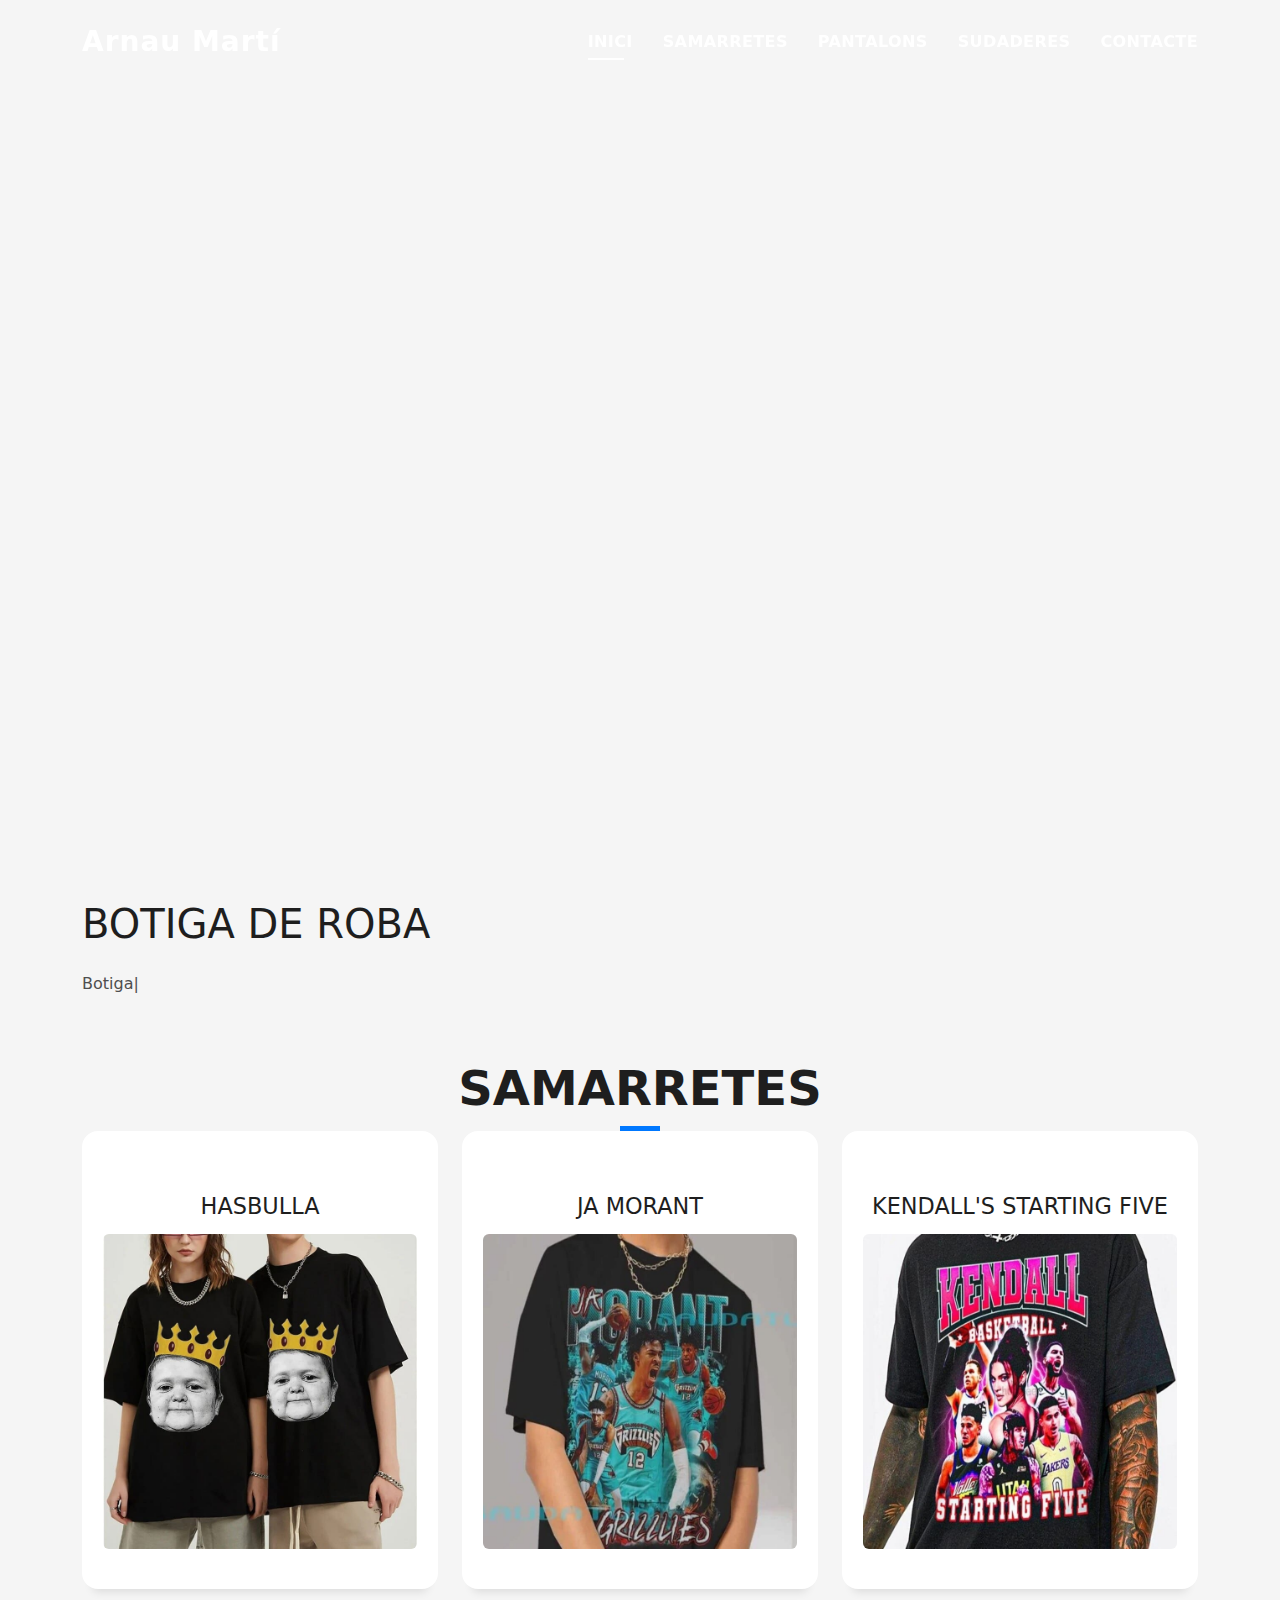
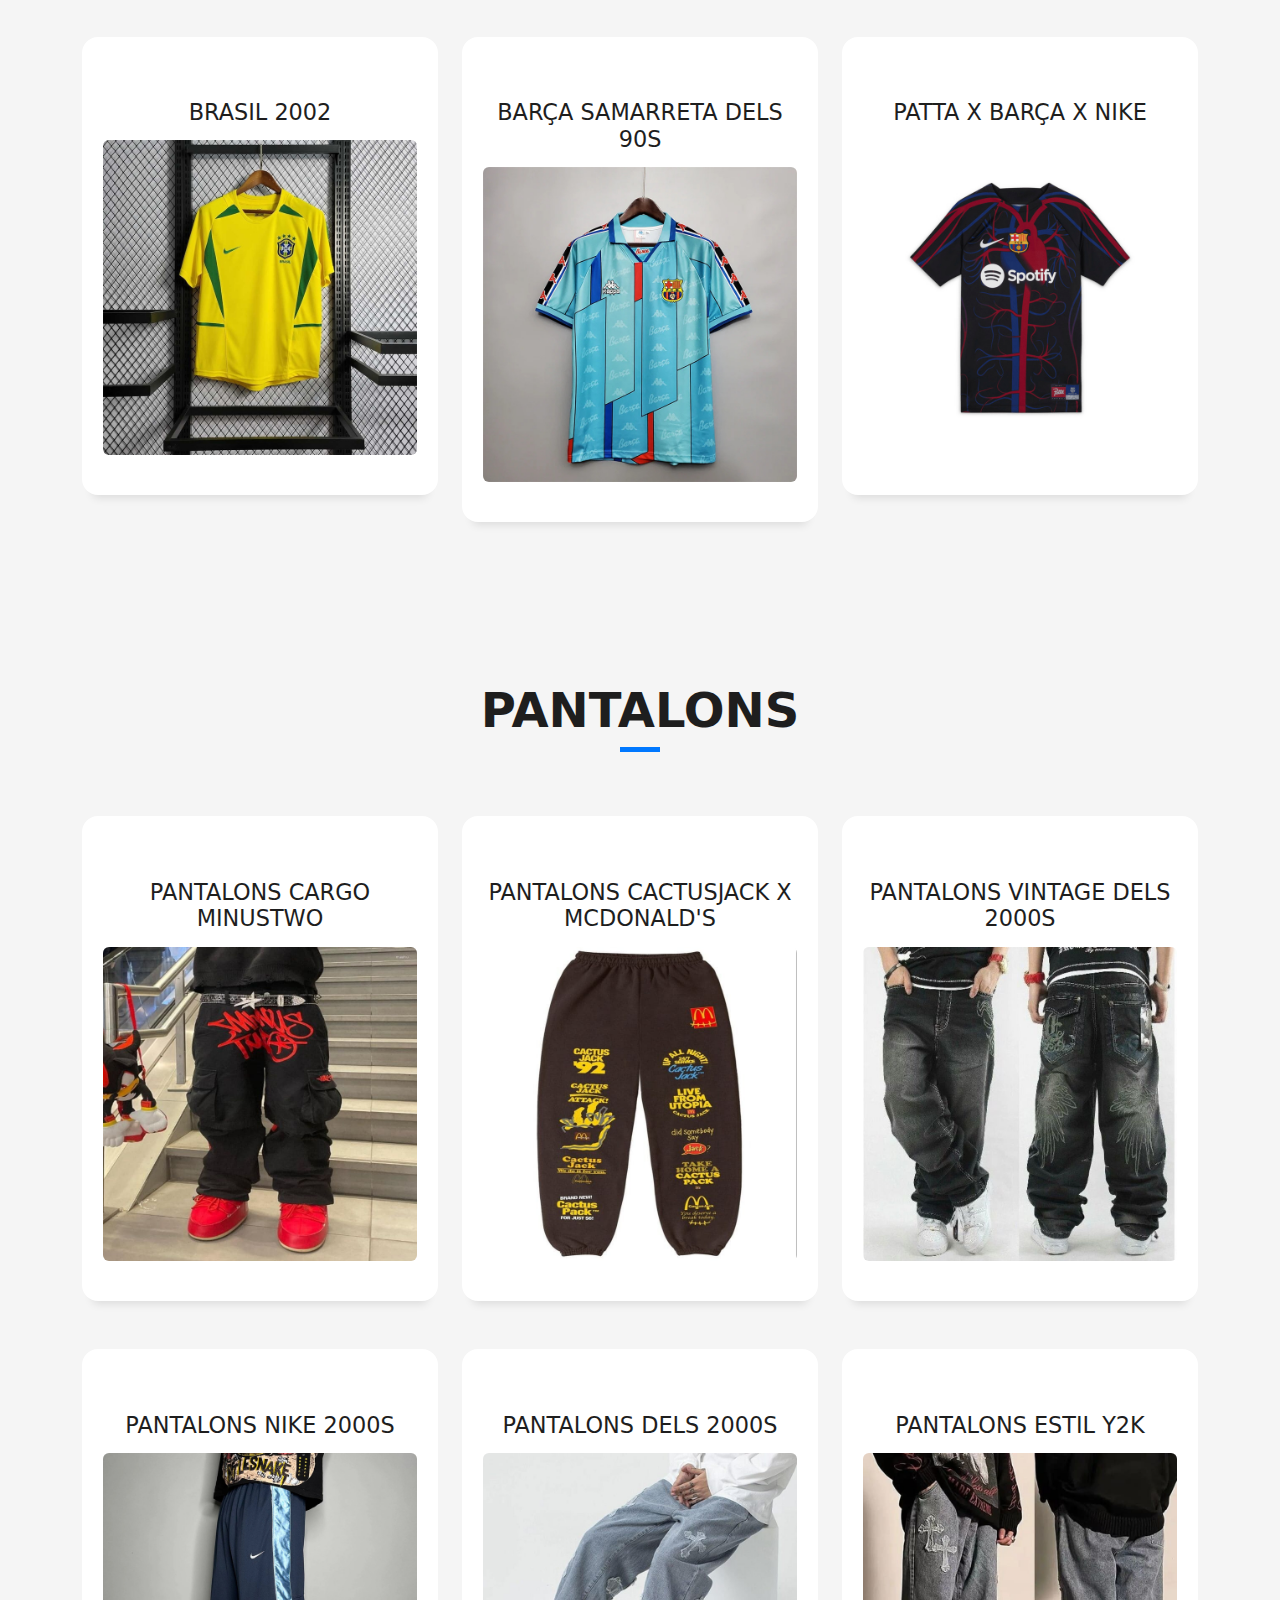
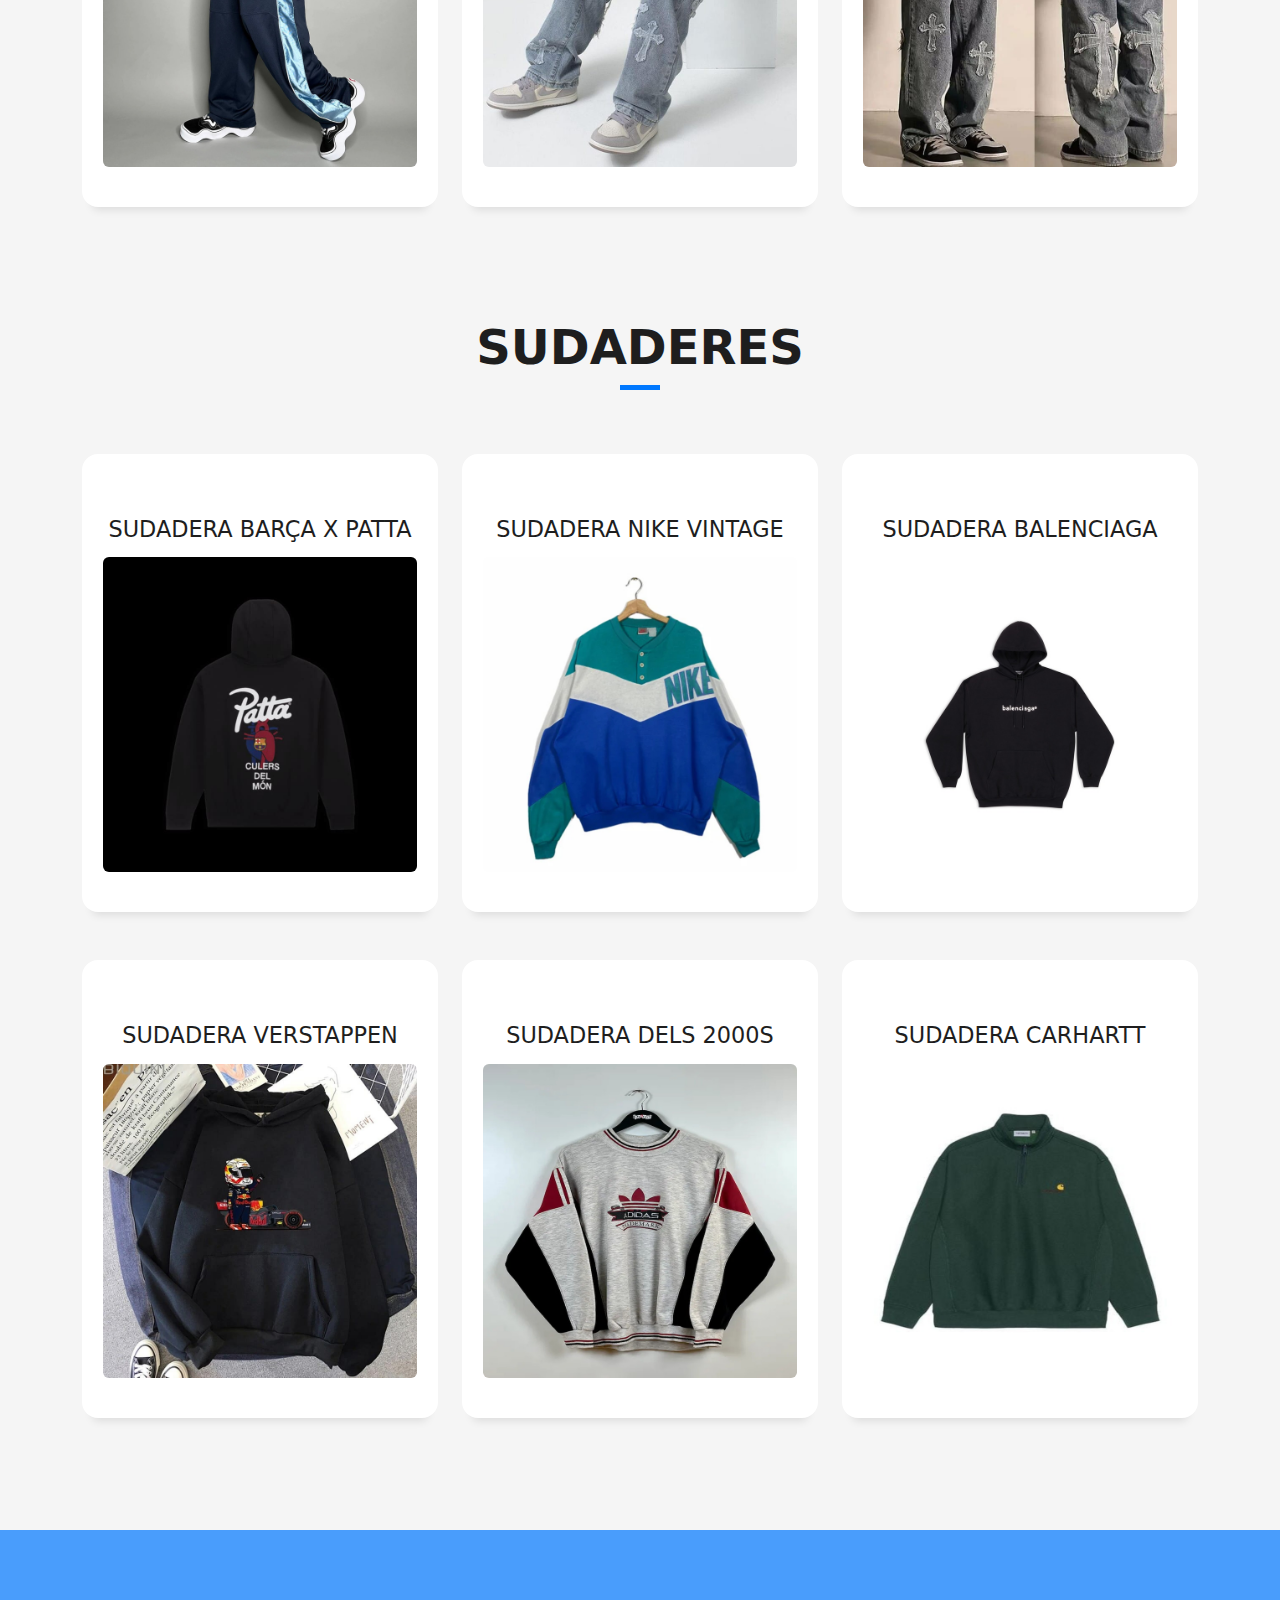
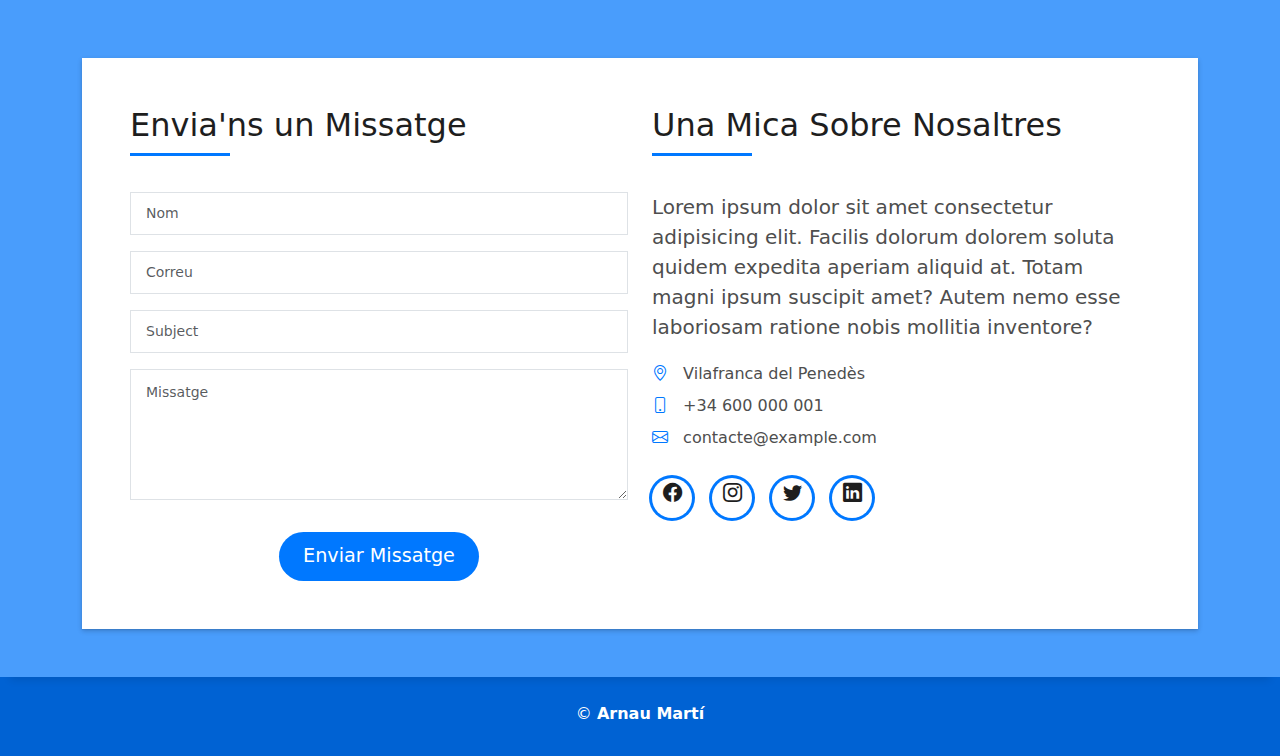
==== commit d4c62da7: "pujada_plantilla" ====
--- a/index.html
+++ b/index.html
@@ -21,6 +21,7 @@
 
   <!-- Template Main CSS File -->
   <link href="assets/css/style.css" rel="stylesheet">
+  <link href="assets/css/stylemarti.css" rel="stylesheet">
 
   <!-- =======================================================
   * Template Name: DevFolio
@@ -64,7 +65,7 @@
               <li><a href="#">Drop Down 4</a></li>
             </ul>
           </li> -->
-          <li><a class="nav-link scrollto" href="#contact">Contacta'ns</a></li>
+          <li><a class="nav-link scrollto" href="#contact">Contacte</a></li>
         </ul>
         <i class="bi bi-list mobile-nav-toggle"></i>
       </nav><!-- .navbar -->
@@ -73,19 +74,19 @@
   </header><!-- End Header -->
 
   <!-- ======= Hero Section ======= -->
-  <div id="hero" class="hero route bg-image" style="background-image: url(assets/img/grealish.jpg)">
-    <div class="overlay-itro"></div>
-    <div class="hero-content display-table">
-      <div class="table-cell">
-        <div class="container">
-          <!--<p class="display-6 color-d">Hello, world!</p>-->
-          <h1 class="hero-title mb-4">BOTIGA DE ROBA</h1>
-          <p class="hero-subtitle"><span class="typed" data-typed-items="Art, Flow, Streetwear"></span></p>
-          <!-- <p class="pt-3"><a class="btn btn-primary btn js-scroll px-4" href="#about" role="button">Learn More</a></p> -->
-        </div>
+  <!--   <div id="hero" class="hero route image" style="background-image: url(../img/logos.jpg)"> -->
+  <div id="hero" class="hero route bg-image"></div>
+  <div class="overlay-itro"></div>
+  <div class="hero-content display-table">
+    <div class="table-cell">
+      <div class="container">
+        <!--<p class="display-6 color-d">Hello, world!</p>-->
+        <h1 class="hero-title mb-4">BOTIGA DE ROBA</h1>
+        <p class="hero-subtitle"><span class="typed" data-typed-items="Botiga, Flow, Streetwear"></span></p>
+        <!-- <p class="pt-3"><a class="btn btn-primary btn js-scroll px-4" href="#about" role="button">Learn More</a></p> -->
       </div>
     </div>
-  </div><!-- End Hero Section -->
+  </div> <!-- End Hero Section -->
 
   <main id="main">
 
@@ -448,7 +449,7 @@
                   </div>
                 </div> End testimonial item -->
 
-                <!-- <div class="swiper-slide">
+    <!-- <div class="swiper-slide">
                   <div class="testimonial-box">
                     <div class="author-test">
                       <img src="assets/img/testimonial-4.jpg" alt="" class="rounded-circle b-shadow-a">
@@ -462,17 +463,17 @@
                     </div>
                   </div>
                 </div> --> <!-- End testimonial item -->
-<!--               </div>
+    <!--               </div>
               <div class="swiper-pagination"></div>
             </div> -->
 
-            <!-- <div id="testimonial-mf" class="owl-carousel owl-theme">
+    <!-- <div id="testimonial-mf" class="owl-carousel owl-theme">
           
         </div> -->
-          <!-- </div>
-        </div>
-      </div>
-    </div> -->  <!-- End Testimonials Section -->
+    <!-- </div>
+        </div>
+      </div>
+    </div> --> <!-- End Testimonials Section -->
 
     <!-- ======= Blog Section ======= -->
     <!-- <section id="blog" class="blog-mf sect-pt4 route">
@@ -590,8 +591,8 @@
 
     <!-- ======= Contact Section ======= -->
     <section id="contact" class="paralax-mf footer-paralax bg-image sect-mt4 route"
-      style="background-image: url(assets/img/overlay-bg.jpg)">
-      <div class="overlay-mf"></div>
+      style="background-image: url(assets/img/logos.jpg)"
+      </section><div class="overlay-mf"></div>
       <div class="container">
         <div class="row">
           <div class="col-sm-12">
@@ -601,15 +602,15 @@
                   <div class="col-md-6">
                     <div class="title-box-2">
                       <h5 class="title-left">
-                        Contacta'ns
+                        Envia'ns un Missatge
                       </h5>
                     </div>
                     <div>
-                      <form action="forms/contact.php" method="post" role="form" class="php-email-form">
+                      <form action="gracies.html" method="post" role="form" class="php-email-form">
                         <div class="row">
                           <div class="col-md-12 mb-3">
                             <div class="form-group">
-                              <input type="text" name="name" class="form-control" id="name" placeholder="Nom i Cognoms"
+                              <input type="text" name="name" class="form-control" id="name" placeholder="Nom"
                                 required>
                             </div>
                           </div>
@@ -627,7 +628,7 @@
                           </div>
                           <div class="col-md-12">
                             <div class="form-group">
-                              <textarea class="form-control" name="message" rows="5" placeholder="Envia'ns un Missatge"
+                              <textarea class="form-control" name="message" rows="5" placeholder="Missatge"
                                 required></textarea>
                             </div>
                           </div>
@@ -637,18 +638,18 @@
                             <div class="sent-message">El teu missatge ha sigut enviat. Gràcies!</div>
                           </div>
                           <div class="col-md-12 text-center">
-                            <button type="submit" class="button button-a button-big button-rouded">Enviar</button>
+                            <button type="submit" class="button button-a button-big button-rouded">Enviar Missatge</button>
                           </div>
                         </div>
                       </form>
                     </div>
                   </div>
                   <div class="col-md-6">
-<!--                     <div class="title-box-2 pt-4 pt-md-0">
+                    <div class="title-box-2 pt-4 pt-md-0">
                       <h5 class="title-left">
-                        Get in Touch
+                        Una Mica Sobre Nosaltres
                       </h5>
-                    </div> -->
+                    </div>
                     <div class="more-info">
                       <p class="lead">
                         Lorem ipsum dolor sit amet consectetur adipisicing elit. Facilis dolorum dolorem soluta quidem
@@ -658,8 +659,8 @@
                       </p>
                       <ul class="list-ico">
                         <li><span class="bi bi-geo-alt"></span> Vilafranca del Penedès</li>
-                        <li><span class="bi bi-phone"></span> 600-000-001</li>
-                        <li><span class="bi bi-envelope"></span> contact@example.com</li>
+                        <li><span class="bi bi-phone"></span> +34 600 000 001</li>
+                        <li><span class="bi bi-envelope"></span> contacte@example.com</li>
                       </ul>
                     </div>
                     <div class="socials">
@@ -687,7 +688,7 @@
       <div class="row">
         <div class="col-sm-12">
           <div class="copyright-box">
-            <p class="copyright">&copy;<strong>Arnau Martí</strong></p>
+            <p class="copyright">&copy; <strong>Arnau Martí</strong></p>
             <div class="credits">
               <!--
               All the links in the footer should remain intact.
@@ -695,7 +696,7 @@
               Licensing information: https://bootstrapmade.com/license/
               Purchase the pro version with working PHP/AJAX contact form: https://bootstrapmade.com/buy/?theme=DevFolio
             -->
-              <!-- Designed by <a href="https://bootstrapmade.com/">BootstrapMade</a> -->
+ <!--              Designed by <a href="https://bootstrapmade.com/">BootstrapMade</a> -->
             </div>
           </div>
         </div>
@@ -720,4 +721,4 @@
 
 </body>
 
-</html>+</html>
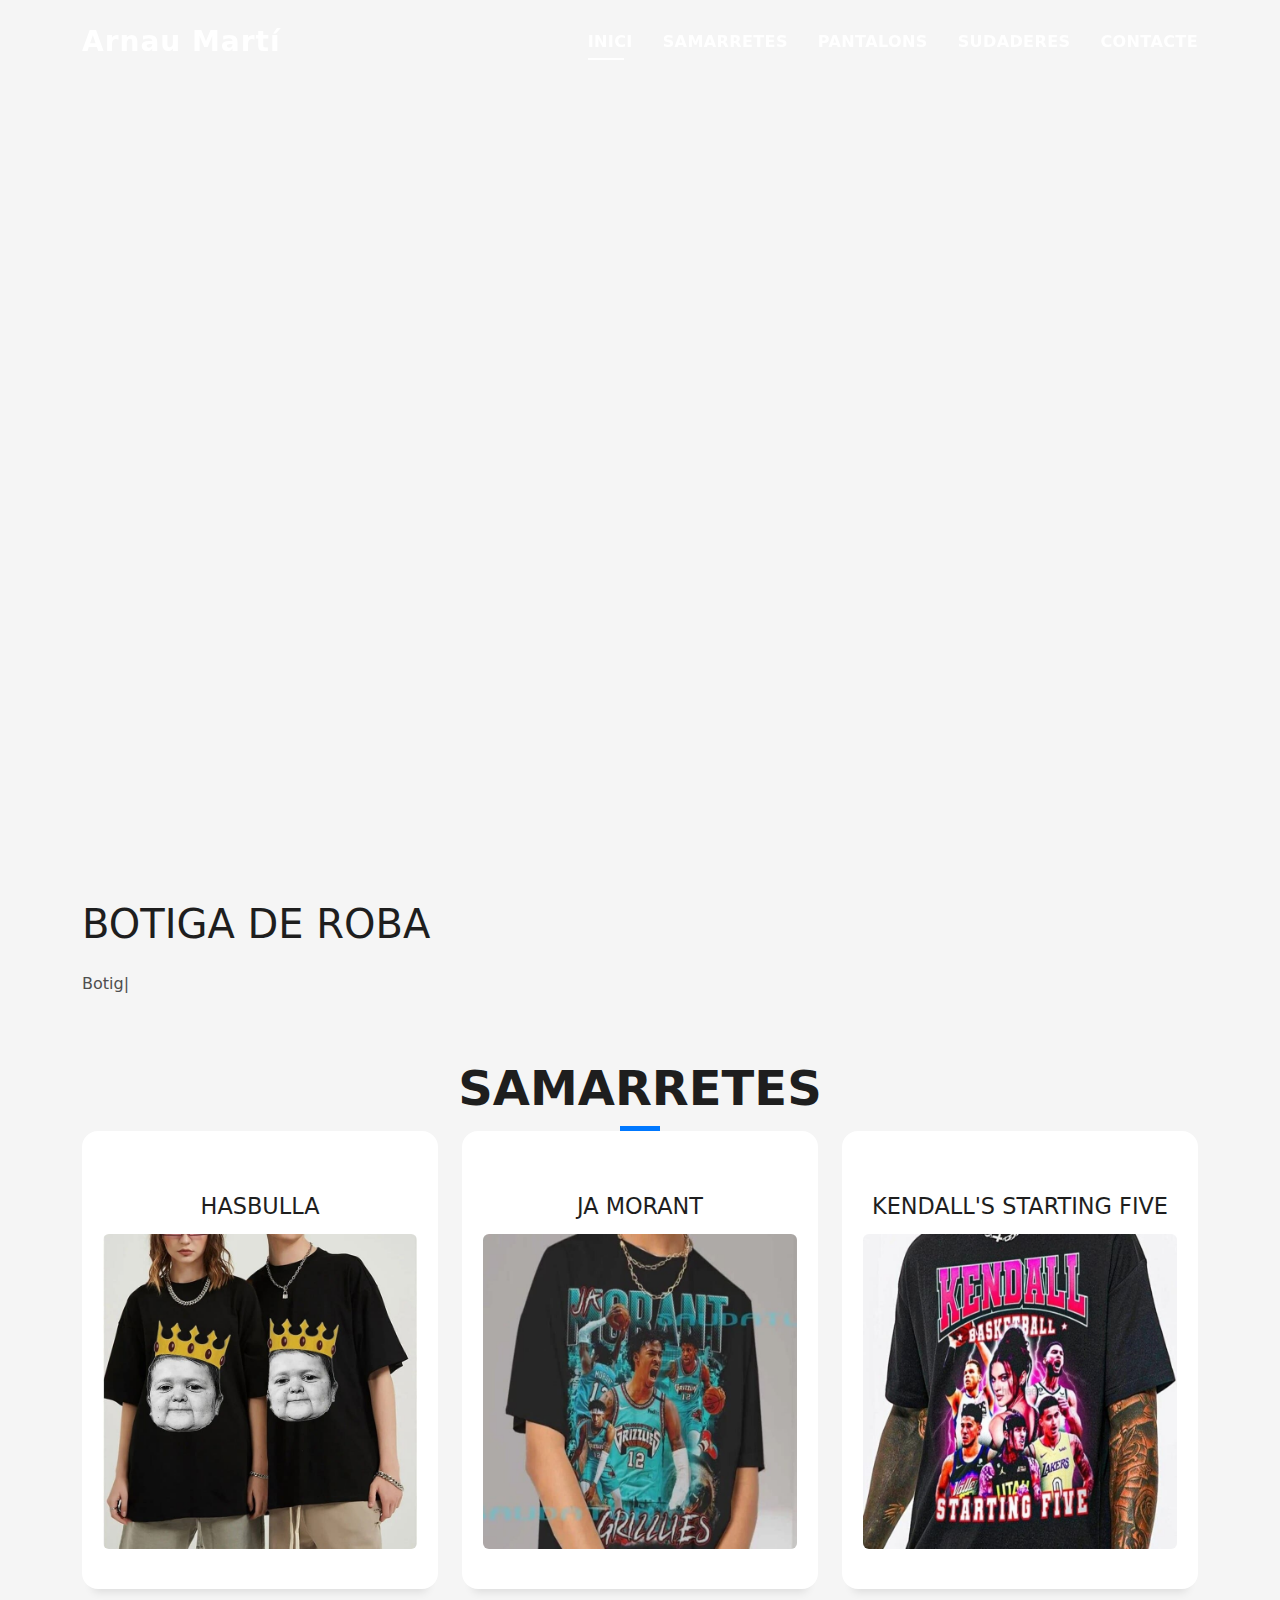
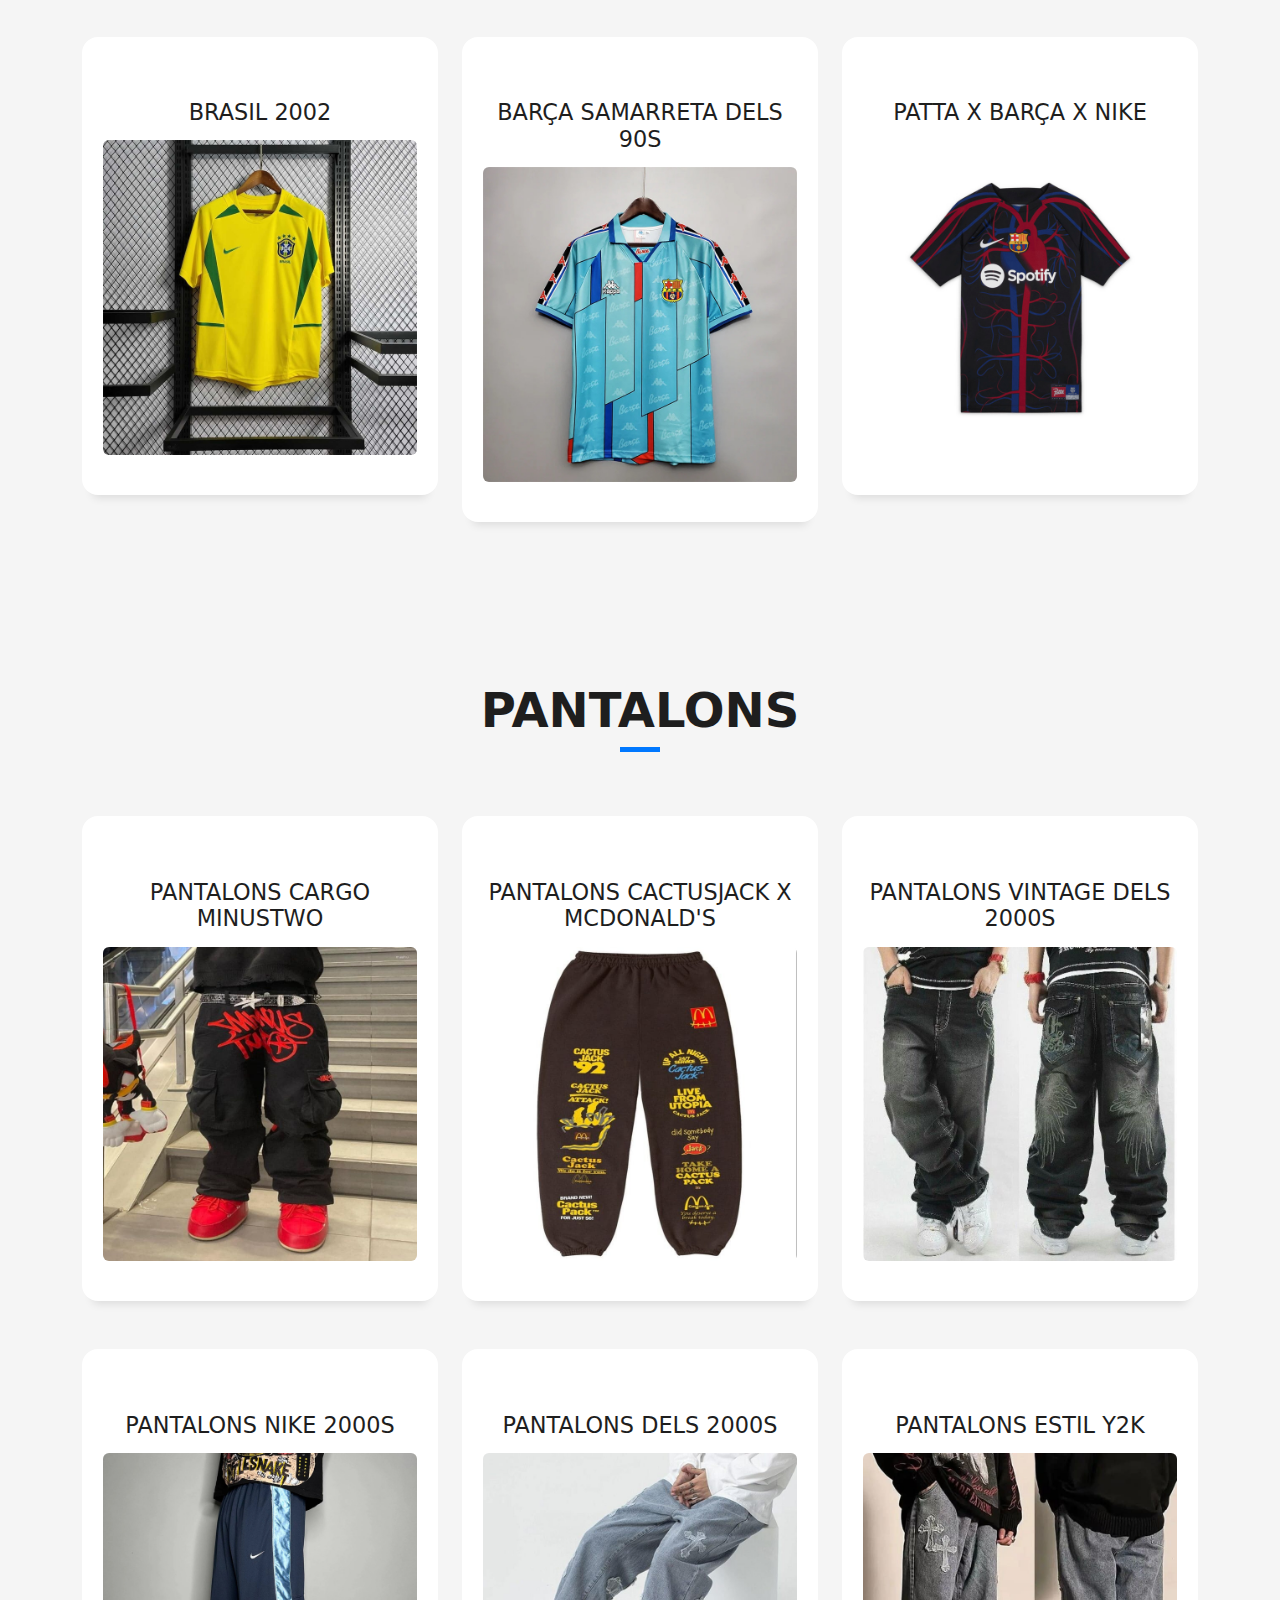
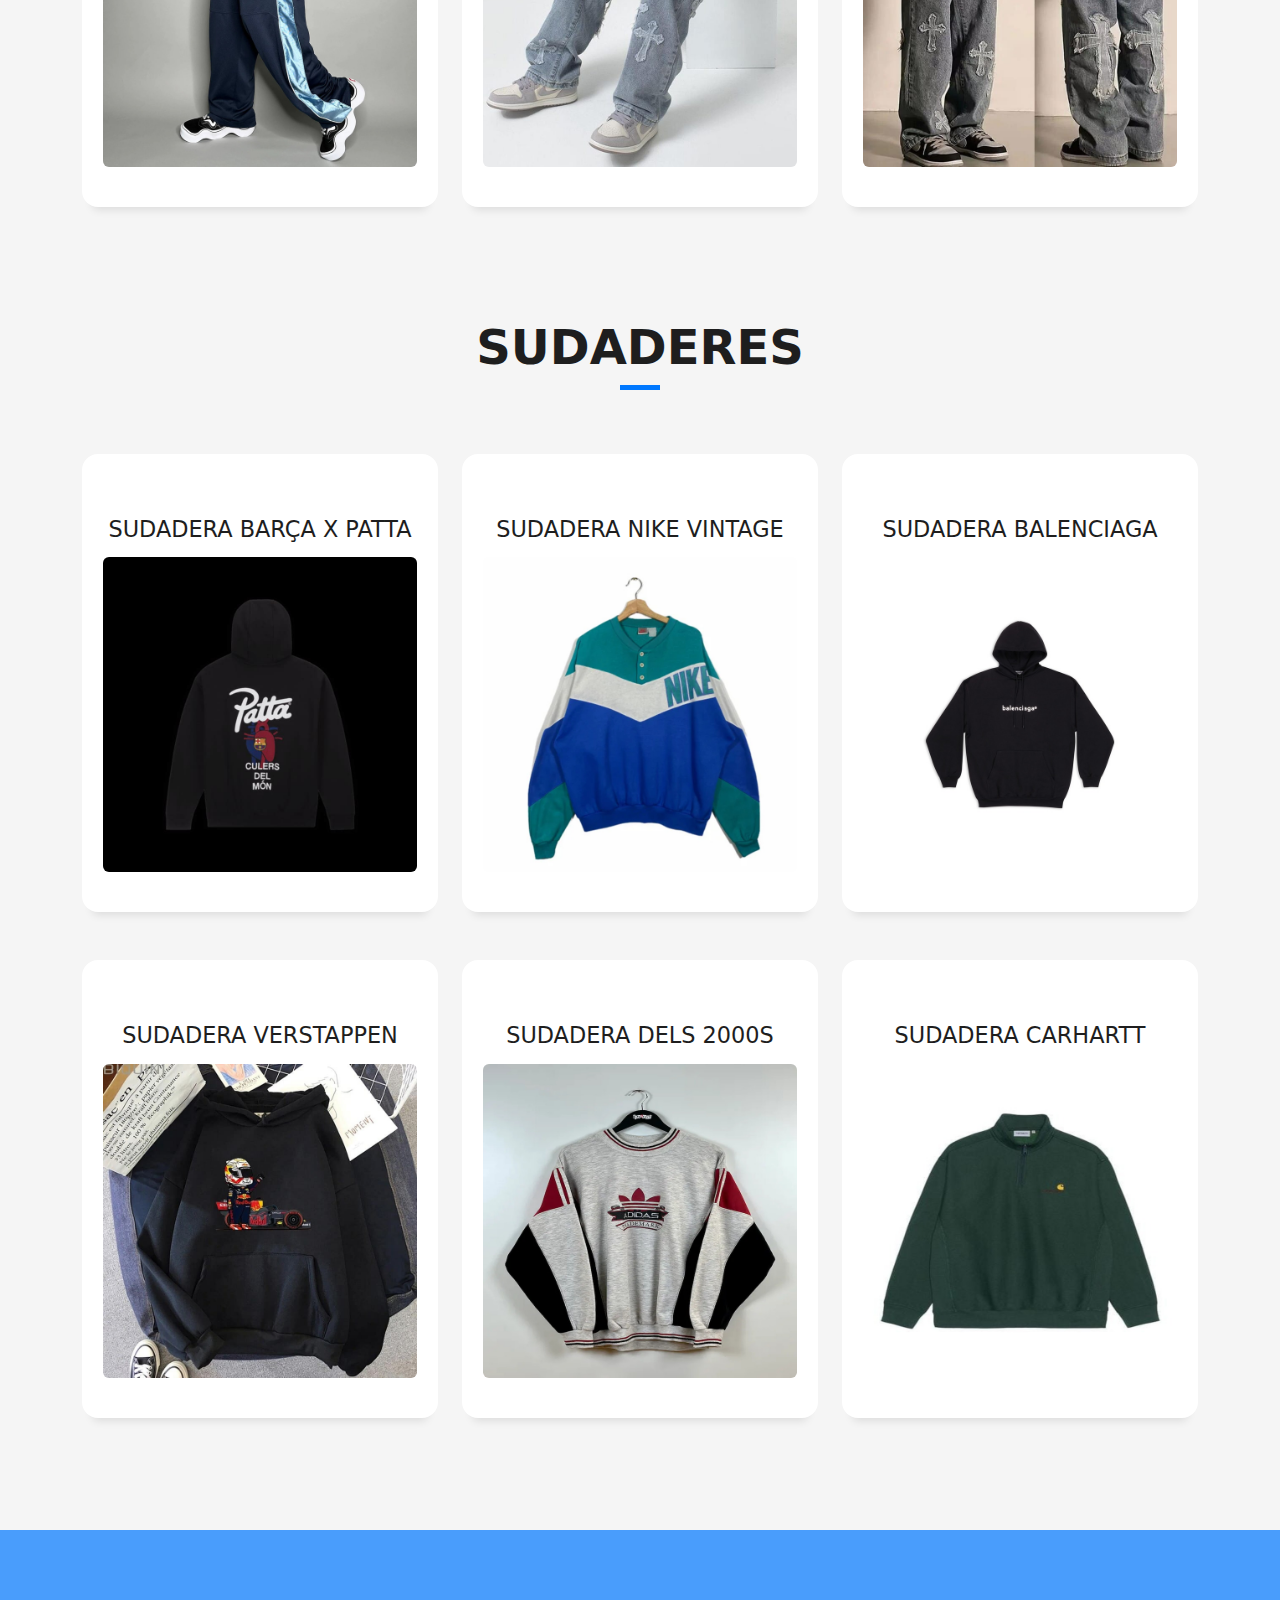
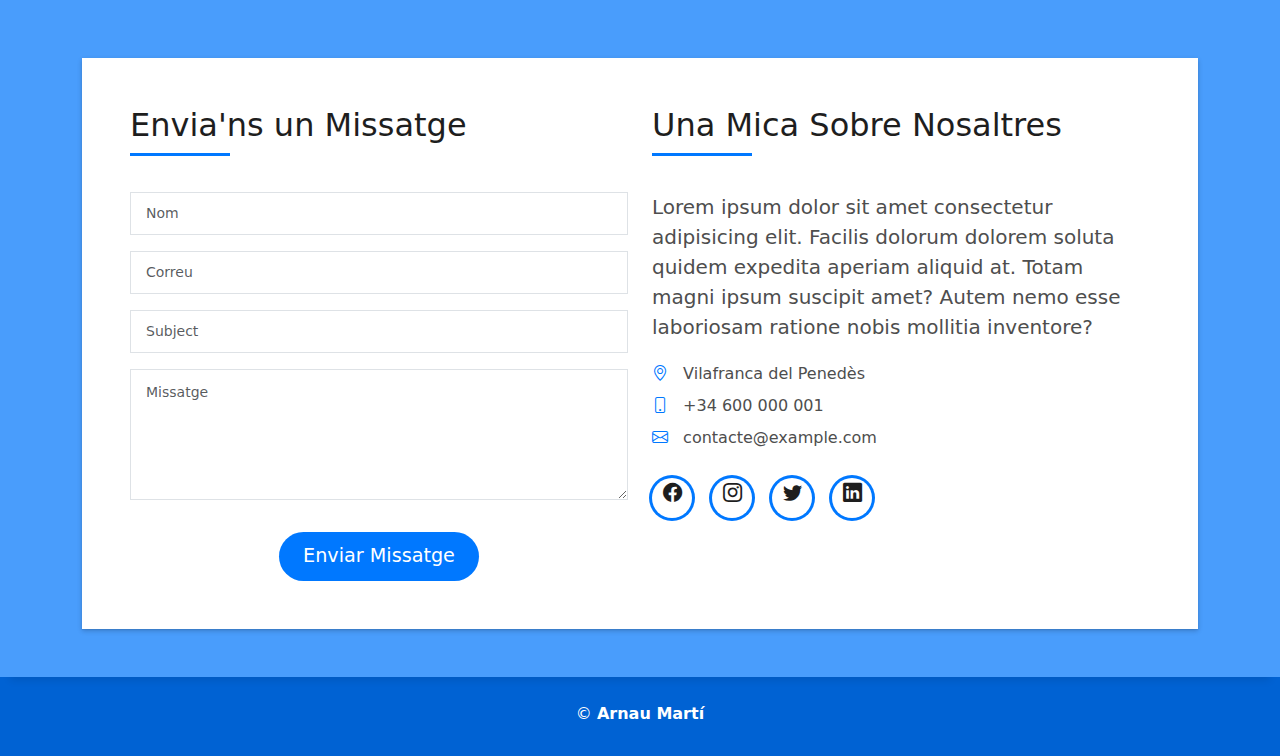
==== commit 6a4abcb2: "pujada_plantilla" ====
--- a/index.html
+++ b/index.html
@@ -75,7 +75,7 @@
 
   <!-- ======= Hero Section ======= -->
   <!--   <div id="hero" class="hero route image" style="background-image: url(../img/logos.jpg)"> -->
-  <div id="hero" class="hero route bg-image"></div>
+  <div id="hero" class="hero route bg-image style="background-image: url(assets/img/logos.jpg)"></div>
   <div class="overlay-itro"></div>
   <div class="hero-content display-table">
     <div class="table-cell">
